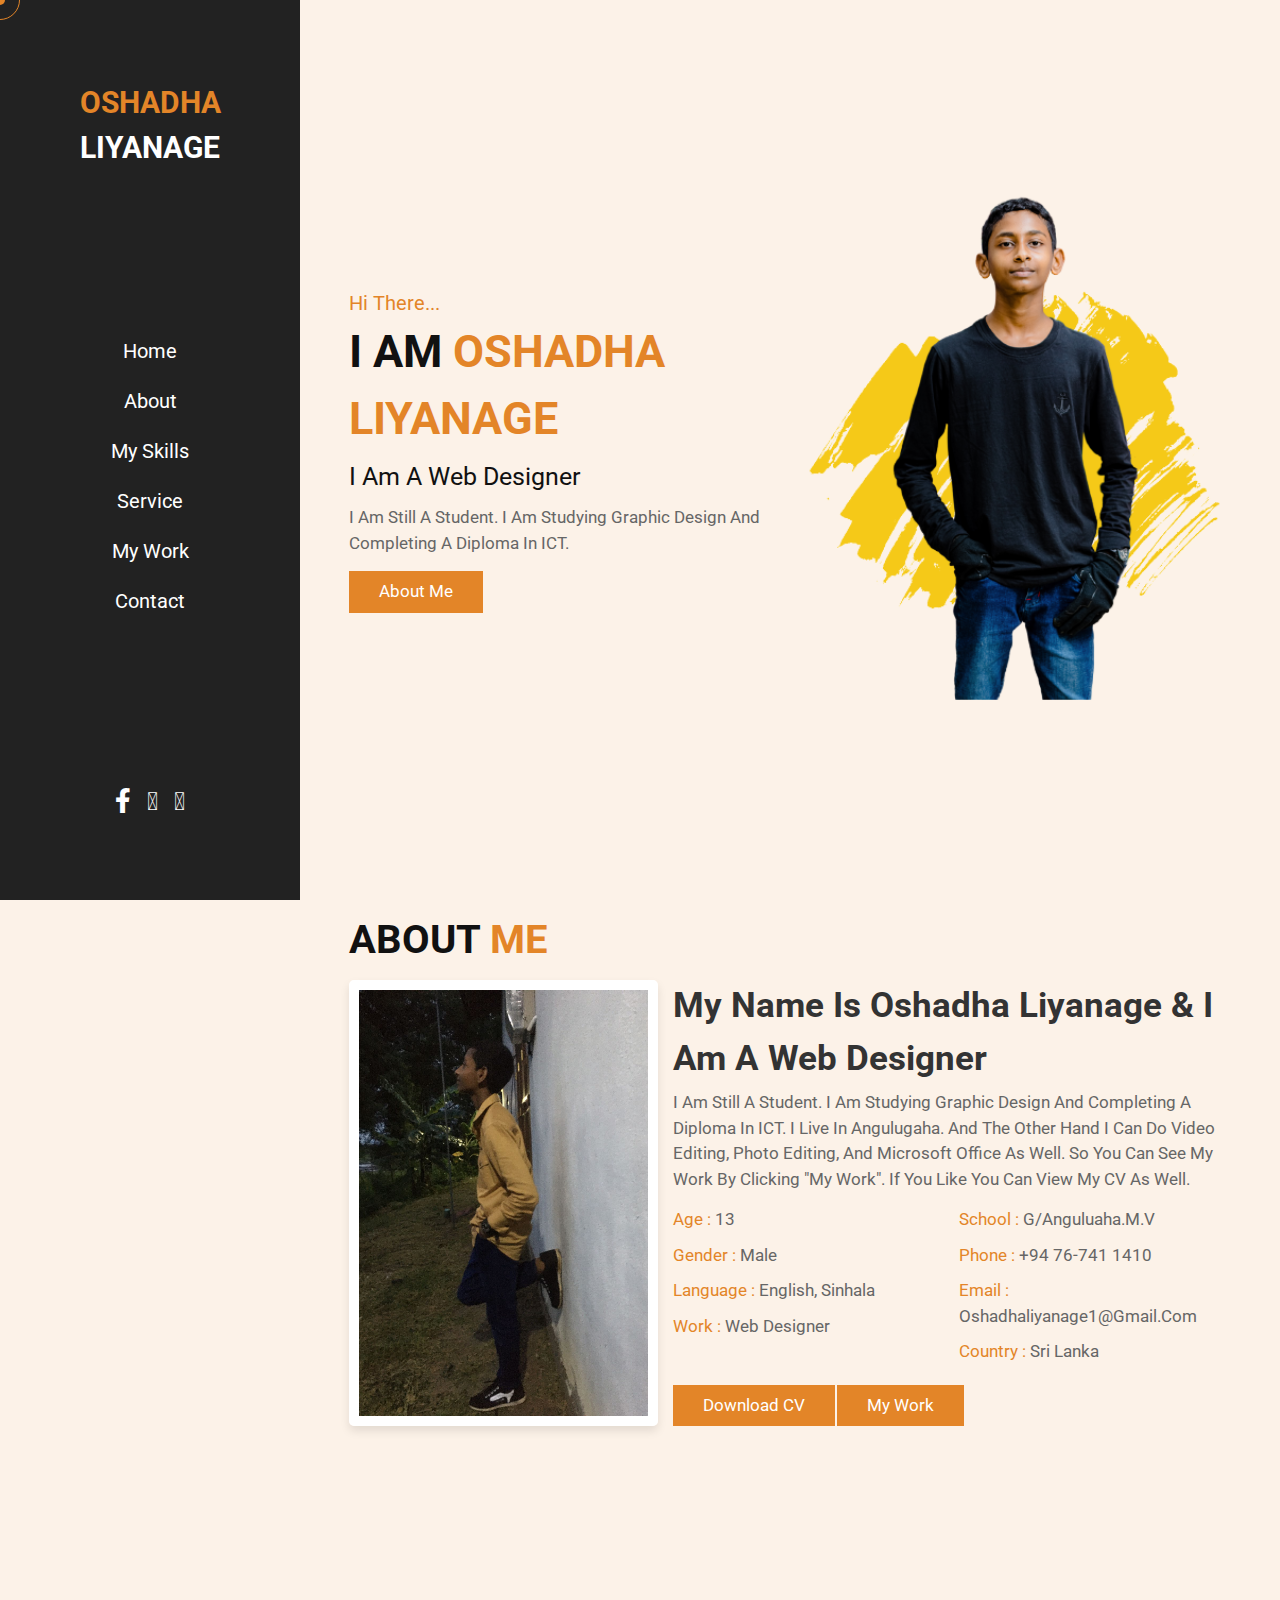
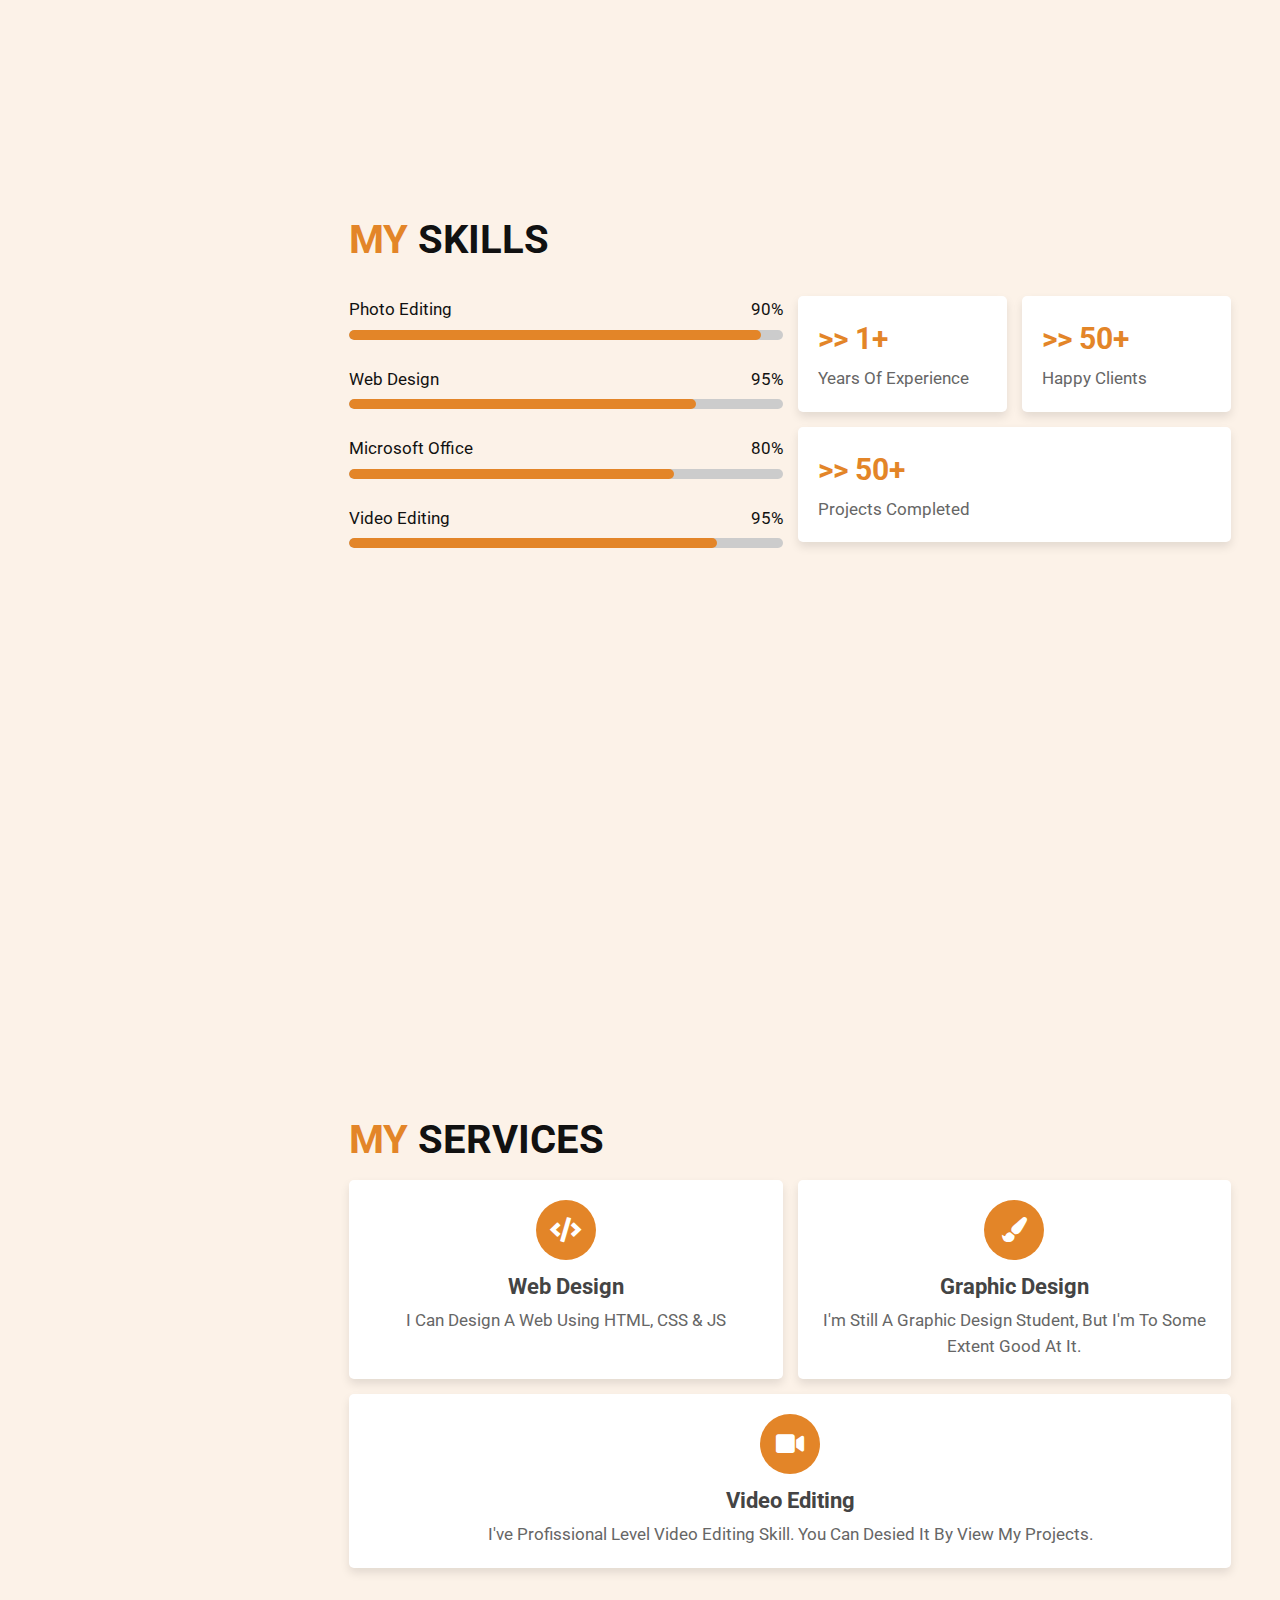
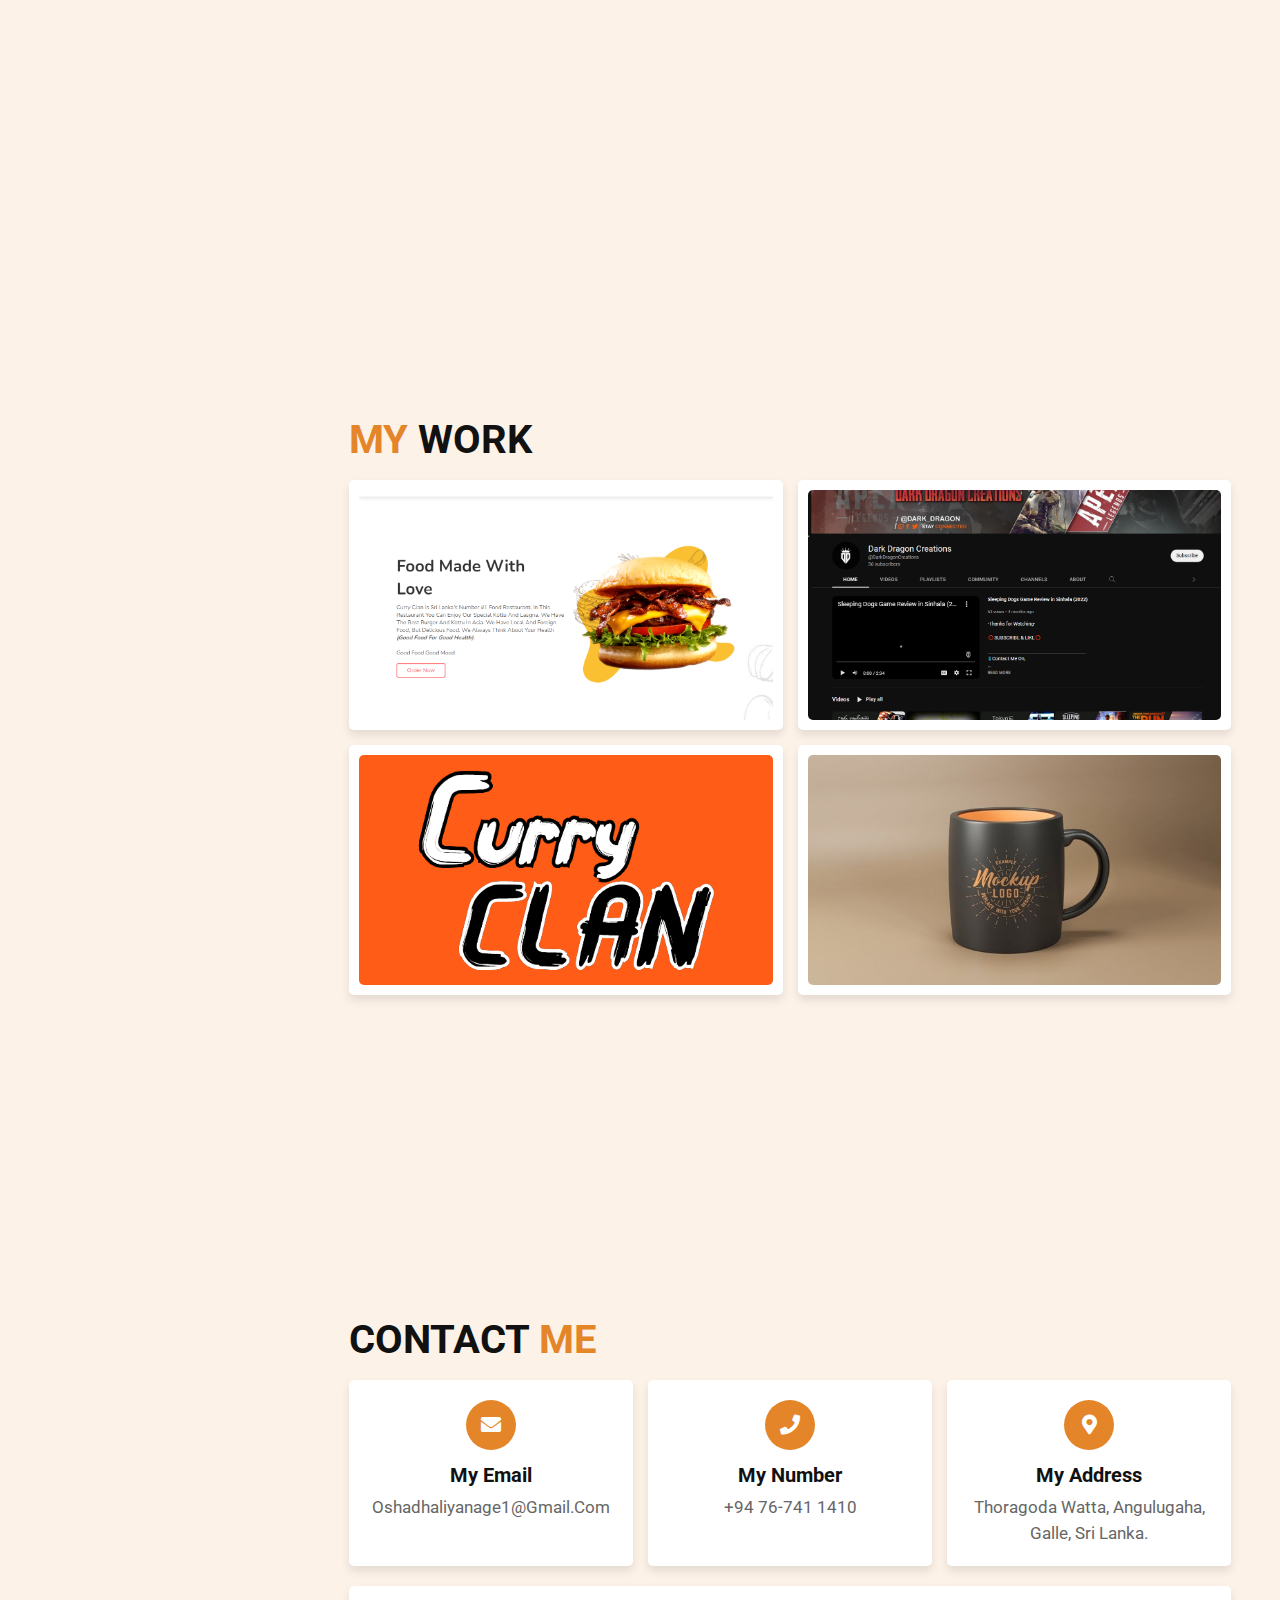
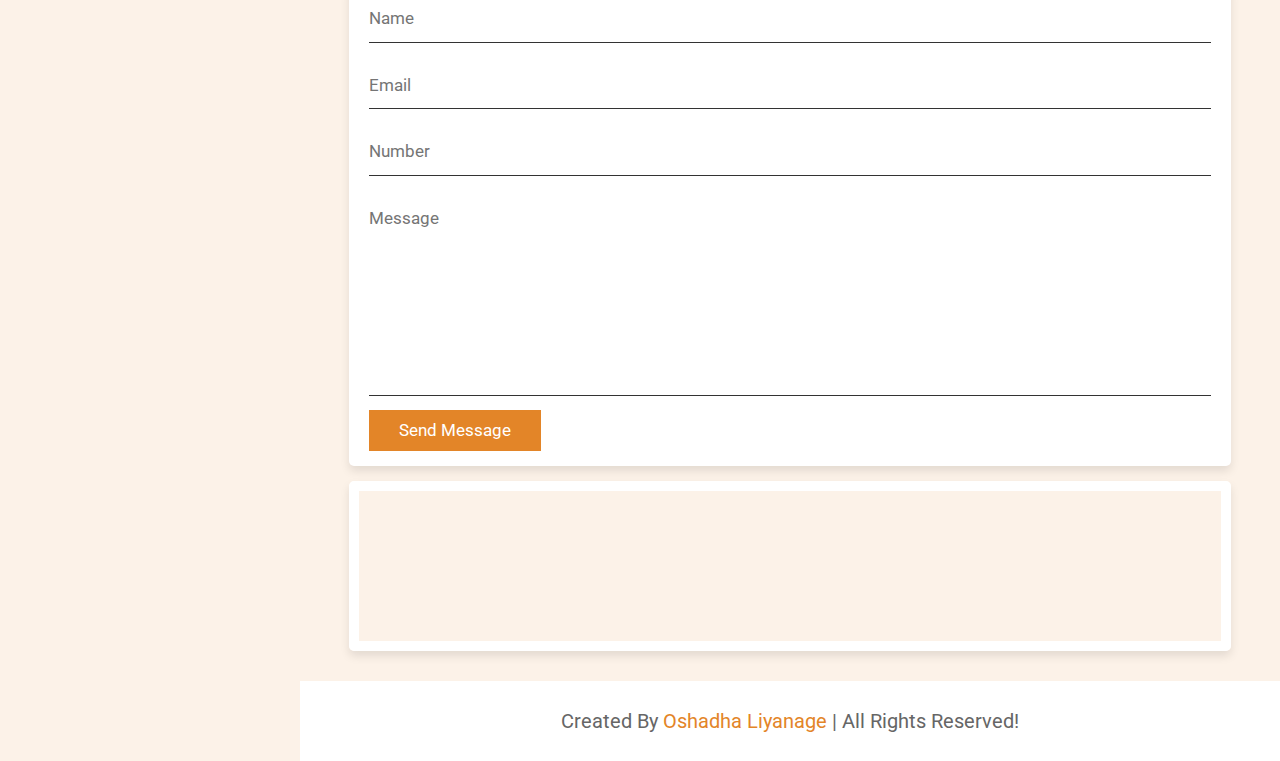
==== index.html @ 5480d08e "Update index.html" ====
<!DOCTYPE html>
<html lang="en">
<head>
    <meta charset="UTF-8">
    <meta http-equiv="X-UA-Compatible" content="IE=edge">
    <meta name="viewport" content="width=device-width, initial-scale=1.0">
    <title>Oshadha Liyanage</title>
    <link rel="icon" src="images/icon.png"

    <!-- font awesome cdn link  -->
    <link rel="stylesheet" href="https://cdnjs.cloudflare.com/ajax/libs/font-awesome/5.15.3/css/all.min.css">
    
    <link rel="stylesheet" href="https://cdnjs.cloudflare.com/ajax/libs/font-awesome/6.2.1/css/all.min.css" integrity="sha512-MV7K8+y+gLIBoVD59lQIYicR65iaqukzvf/nwasF0nqhPay5w/9lJmVM2hMDcnK1OnMGCdVK+iQrJ7lzPJQd1w==" crossorigin="anonymous" referrerpolicy="no-referrer" />

    <!-- custom css file link  -->
    <link rel="stylesheet" href="css/style.css">

</head>
<body>

<!-- custom cursors  -->
<div class="cursor-1"></div>
<div class="cursor-2"></div>


<div id="menu-bars" class="fas fa-bars"></div>
    
<!-- header section starts  -->

<header>

    <a href="#" class="logo"> <span>Oshadha</span> liyanage </a>

    <nav class="navbar">
        <a href="#home">home</a>
        <a href="#about">about</a>
        <a href="#skills">my skills</a>
        <a href="#service">service</a>
        <a href="#work">my work</a>
        <a href="#contact">contact</a>
    </nav>

    <div class="follow">
        <a href="https://www.facebook.com/people/Oshadha-Liyanage/100087643562519/" class="fab fa-facebook-f"></a>
        <a href="mailto:oshadhaliyanage1@gmail.com" class="fa-soild fa-at"></a>
        <a href="https://www.t.me/dark_dragon" class="fa-brands fa-telegram"></a>
    </div>

</header>

<!-- header section ends -->

<!-- home section starts  -->

<section class="home" id="home">

    <div class="content">
        <span class="hi"> hi there... </span>
        <h3> i am <span> oshadha liyanage </span> </h3>
        <p class="info"> i am a web designer </p>
        <p class="text"> I am still a student. I am studying graphic design and completing a Diploma in ICT.</p>
        <a href="#about" class="btn">about me</a>
    </div>

    <div class="image">
        <img src="images/home-img.png" alt="">
    </div>

</section>

<!-- home section ends -->

<!-- about section starts  -->

<section class="about" id="about">

<h1 class="heading"> about <span> me </span> </h1>

<div class="row-1">

    <div class="image">
        <img src="images/about-img.jpg" alt="">
    </div>

    <div class="content">
        <h3> my name is oshadha liyanage & i am a web designer </h3>
        <p>I Am Still A Student. I Am Studying Graphic Design And Completing A Diploma In ICT. I live in Angulugaha. And the other hand I can do video editing, photo editing, and Microsoft office as well. So you can see my work by clicking "my work". If you like you can view my CV as well.</p>
        <div class="box-container">
            <div class="box">
                <p> <span> age : </span> 13 </p>
                <p> <span> gender : </span> male </p>
                <p> <span> language : </span> english, sinhala </p>
                <p> <span> work : </span> web designer </p>
            </div>
            <div class="box">
                <p> <span> school : </span> g/anguluaha.m.v </p>
                <p> <span> phone : </span> +94 76-741 1410 </p>
                <p> <span> email : </span> oshadhaliyanage1@gmail.com </p>
                <p> <span> country : </span> sri lanka </p>
            </div>
        </div>
        <a href="other/cv.docx" class="btn">download CV</a>
        <a href="#work" class="btn">my work</a>
    </div>

</div>
    
    </section>

<!-- about section ends -->
<!-- skills section starts -->
    <section class="about" id="skills" height="20%">

    
<h1 class="heading"> <span> my </span> skills </h1>

<div class="row-2">

    <div class="skills">
        <div class="progress">
            <h3> photo editing <span> 90% </span> </h3>
            <div class="bar"> <span></span> </div>
        </div>
        <div class="progress">
            <h3> web design <span> 95% </span> </h3>
            <div class="bar"> <span></span> </div>
        </div>
        <div class="progress">
            <h3> microsoft office <span> 80% </span> </h3>
            <div class="bar"> <span></span> </div>
        </div>
        <div class="progress">
            <h3> video editing <span> 95% </span> </h3>
            <div class="bar"> <span></span> </div>
        </div>
    </div>

    <div class="box-container">

        <div class="box">
            <h3> >> 1+ </h3>
            <p>years of experience</p>
        </div>
        <div class="box">
            <h3> >> 50+ </h3>
            <p>happy clients</p>
        </div>
        <div class="box">
            <h3> >> 50+ </h3>
            <p>projects completed</p>
        </div>

    </div>

</div>

</section>

<!-- skills section ends -->

<!-- service section starts  -->

<section class="service" id="service">

<h1 class="heading"> <span> my </span> services </h1>

    <div class="box-container">

        <div class="box">
            <i class="fas fa-code"></i>
            <h3>web design</h3>
            <p>I can design a web using HTML, CSS & JS</p>
        </div>

        <div class="box">
            <i class="fas fa-paint-brush"></i>
            <h3>graphic design</h3>
            <p>I'm still a graphic design student, but I'm to some extent good at it.</p>
        </div>

        <div class="box">
            <i class="fas fa-video"></i>
            <h3>video editing</h3>
            <p>I've profissional level video editing skill. You can desied it by view my projects.</p>
        </div>

</section>

<!-- service section ends -->



<!-- portfolio section starts  -->

<section class="portfolio" id="work">

    <h1 class="heading"> <span> my </span> work </h1>

    <div class="box-container">

        <div class="box">
            <img src="images/img-1.jpg" alt="">
            <h3> Curry Clan Web Design </h3>
            <div class="icons">
                <a href="../index.html" class="fas fa-share"></a>
            </div>
        </div>

        <div class="box">
            <img src="images/img-2.jpg" alt="">
            <h3> DDC Video Editing </h3>
            <div class="icons">
                <a href="https://www.youtube.com/@DarkDragonCreations" class="fas fa-share"></a>
            </div>
        </div>

        <div class="box">
            <img src="images/logo.png" alt="">
            <h3> Logo Designing </h3>
            <div class="icons">
                <a href="#" class="fas fa-share"></a>
            </div>
        </div>

        <div class="box">
            <img src="images/img-5.jpg" alt="">
            <h3> Mokeup Designing </h3>
            <div class="icons">
                <a href="#" class="fas fa-share"></a>
            </div>
        </div>

</section>

<!-- portfolio section ends -->

<!-- contact section starts  -->

<section class="contact" id="contact">

    <h1 class="heading"> contact <span> me </span> </h1>

    <div class="icons-container">

        <div class="icons">
            <i class="fas fa-envelope"></i>
            <h3>my email</h3>
            <p>oshadhaliyanage1@gmail.com</p>
        </div>

        <div class="icons">
            <i class="fas fa-phone"></i>
            <h3>my number</h3>
            <p>+94 76-741 1410</p>
        </div>

        <div class="icons">
            <i class="fas fa-map-marker-alt"></i>
            <h3>my address</h3>
            <p>Thoragoda watta, angulugaha, galle, sri lanka.</p>
        </div>

    </div>

    <div class="row">

        <form action="https://formcarry.com/s/VjAnED5_P" method="POST">

            <input type="text" placeholder="name" class="box">
            <input type="email" placeholder="email" class="box">
            <input type="number" placeholder="number" class="box">

            <textarea name="" placeholder="message" id="" cols="30" rows="10"></textarea>

            <a href="t.html" class="btn" type="submit">send message</a>

        </form>

        <iframe class="map" src="https://www.google.com/maps/embed?pb=!1m18!1m12!1m3!1d15870.832764376348!2d80.32227879999999!3d6.03472485!2m3!1f0!2f0!3f0!3m2!1i1024!2i768!4f13.1!3m3!1m2!1s0x3ae16dade933d795%3A0x1bc0bf8838be356a!2sAngulugaha!5e0!3m2!1sen!2slk!4v1670820458629!5m2!1sen!2slk" allowfullscreen="" loading="lazy"></iframe>
        
        
    </div>


</section>

<!-- contact section ends -->

<!-- footer section  -->
<footer class="footer"> created by <span> Oshadha Liyanage </span> | all rights reserved! </footer>






















<!-- custom js file link  -->
<script src="js/script.js"></script>

</body>
</html>
---- css/style.css ----
@import url('https://fonts.googleapis.com/css2?family=Roboto:wght@100;300;400;500;700&display=swap');

:root{
    --main-color:#e38528;
}

*{
    font-family: 'Roboto', sans-serif;
    margin:0; padding:0;
    box-sizing: border-box;
    outline: none; border:none;
    text-decoration: none;
    text-transform: capitalize;
    transition: all .2s linear;
    line-height: 1.5;
}

html{
    font-size: 62.5%;
    overflow-x: hidden;
    scroll-behavior: smooth;
}

body{
    background: #fcf2e8;
    padding-left: 30rem;
}

section{
    padding:1rem 5%;
    min-height: 100vh;
}

.heading{
    font-size: 4rem;
    padding-bottom: 1rem;
    color:#111;
    text-transform: uppercase;
}

.heading span{
    color:var(--main-color);
    text-transform: uppercase;
}

.btn{
    display: inline-block;
    margin-top: 1rem;
    padding:.8rem 3rem;
    background:var(--main-color);
    color:#fff;
    cursor: pointer;
    font-size: 1.7rem;
}

.btn:hover{
    background:#111;
    letter-spacing: .2rem;
}

header{
    position: fixed;
    top:0; left:0; bottom:0;
    background:#222;
    display: flex;
    align-items: center;
    justify-content: space-between;
    z-index: 1000;
    flex-flow: column;
    padding:8rem 2rem;
    width:30rem;
    text-align: center;
}

header .logo{
    text-transform: uppercase;
    color:#fff;
    font-size: 3rem;
    font-weight: bolder;
}

header .logo span{
    text-transform: uppercase;
    color:var(--main-color);
}

header .navbar a{
    display: block;
    font-size: 2rem;
    color:#fff;
    margin:2rem 0;
}

header .navbar a:hover{
    letter-spacing: .2rem;
    color:var(--main-color);
}

header .follow a{
    font-size: 2.5rem;
    color:#fff;
    margin:0 .7rem;
}

header .follow a:hover{
    color:var(--main-color);
}

#menu-bars{
    position: fixed;
    top:1rem; right: 1rem;
    z-index: 10000;
    background:var(--main-color);
    color:#fff;
    border-radius: .5rem;
    padding:1rem 1.5rem;
    font-size: 3rem;
    cursor:pointer;
    display: none;
}

.cursor-1{
    position: absolute;
    top:0; left:0;
    height:1rem; width:1rem;
    background: var(--main-color);
    pointer-events: none;
    transform: translate(-50%, -50%);
    border-radius: 50%;
    z-index: 10000;
}

.cursor-1.active{
    height:7rem;
    width:7rem;
    opacity: .3;
}

.cursor-2{
    position: absolute;
    top:0; left:0;
    height:4rem; width:4rem;
    border:.1rem solid var(--main-color);
    pointer-events: none;
    transform: translate(-50%, -50%);
    border-radius: 50%;
    z-index: 10000;
    transition: .3s linear;
}

.cursor-2.active{
    display: none;
}

.home{
    display: flex;
    align-items: center;
    flex-wrap: wrap;
    gap:1.5rem;
}

.home .image{
    flex:1 1 40rem;
}

.home .image img{
    width:100%;
}

.home .content{
    flex:1 1 40rem;
}

.home .content .hi{
    font-size: 2rem;
    color:var(--main-color);
}

.home .content h3{
    font-size: 4.5rem;
    color:#111;
    text-transform: uppercase;
}

.home .content h3 span{
    color:var(--main-color);
    text-transform: uppercase;
}

.home .content .info{
    font-size: 2.5rem;
    color:#111;
    padding:.5rem 0;
}

.home .content .text{
    font-size: 1.7rem;
    color:#666;
    padding:.5rem 0;
}

.about .row-1{
    display: flex;
    flex-wrap: wrap;
    gap:1.5rem;
    padding-bottom: 2rem;
}

.about .row-1 .image{
    flex:1 1 25rem;
}

.about .row-1 .image img{
    height: 100%;
    width:100%;
    object-fit: cover;
    border:1rem solid #fff;
    border-radius: .5rem;
    box-shadow: 0 .5rem 1rem rgba(0,0,0,.1);
}

.about .row-1 .content{
    flex:1 1 50rem;
}

.about .row-1 .content h3{
    color:#333;
    font-size: 3.5rem;
}

.about .row-1 .content p{
    color:#666;
    font-size: 1.7rem;
    padding:.5rem 0;
}

.about .row-1 .content .box-container{
    display: flex;
    flex-wrap: wrap;
    gap:1.5rem;
    padding: 0.5rem 0;
}

.about .row-1 .content .box-container .box{
    flex:1 1 20rem;
}

.about .row-1 .content .box-container .box span{
    color:var(--main-color);
}

.about .row-2{
    display: flex;
    flex-wrap: wrap;
    gap:1.5rem;
    align-items: center;
}

.about .row-2 .skills{
    flex:1 1 40rem;
}

.about .row-2 .skills .progress{
    padding:1rem 0;
}

.about .row-2 .skills .progress h3{
    display: flex;
    justify-content: space-between;
    padding:.7rem 0;
    font-size: 1.7rem;
    color:#111;
    font-weight: 400;
}

.about .row-2 .skills .progress .bar{
    width:100%;
    background:#ccc;
    overflow:hidden;
    height:1rem;
    border-radius: 50rem;
}

.about .row-2 .skills .progress .bar span{
    display:block;
    height:100%;
    background:var(--main-color);
    border-radius: 50rem;
}

.about .row-2 .skills .progress:nth-child(1) .bar span{
    width:95%;
}

.about .row-2 .skills .progress:nth-child(2) .bar span{
    width:80%;
}

.about .row-2 .skills .progress:nth-child(3) .bar span{
    width:75%;
}

.about .row-2 .skills .progress:nth-child(4) .bar span{
    width:85%;
}

.about .row-2 .box-container{
    flex:1 1 40rem;
    display: flex;
    flex-wrap: wrap;
    gap:1.5rem;
}

.about .row-2 .box-container .box{
    flex:1 1 15rem;
    background:#fff;
    padding:2rem;
    border-radius: .5rem;
    box-shadow: 0 .5rem 1rem rgba(0,0,0,.1);
}

.about .row-2 .box-container .box h3{
    color:var(--main-color);
    font-size: 3rem;
}

.about .row-2 .box-container .box p{
    color:#666;
    font-size: 1.7rem;
    padding-top: .5rem;
}

.service .box-container{
    display: flex;
    flex-wrap: wrap;
    gap:1.5rem;
}

.service .box-container .box{
    flex:1 1 30rem;
    text-align: center;
    padding:2rem;
    background:#fff;
    border-radius: .5rem;
    box-shadow:0 .5rem 1rem rgba(0,0,0,.1);
}

.service .box-container .box i{
    height:6rem;
    width:6rem;
    line-height: 6rem;
    font-size: 2.5rem;
    color:#fff;
    background:var(--main-color);
    border-radius: 50%;
}

.service .box-container .box h3{
    color:#444;
    font-size: 2.2rem;
    padding-top: 1rem;
}

.service .box-container .box p{
    color:#666;
    font-size: 1.7rem;
    padding-top: .5rem;
}

.experience .box-container{
    display: flex;
    flex-wrap: wrap;
}

.experience .box-container .box{
    position: relative;
    flex:1 1 33rem;
    border-left: .2rem solid var(--main-color);
    padding-left: 2rem;
    padding-right: 2rem;
    padding-bottom: 2rem;    
}

.experience .box-container .box::before{
    content: '';
    position: absolute;
    top:0; left:-1rem;
    height:2rem;
    width:2rem;
    border-radius: 50%;
    background:var(--main-color);
}

.experience .box-container .box .content{
    background:#fff;
    padding:1.5rem;
    box-shadow: 0 .5rem 1rem rgba(0,0,0,.1);
    border-radius: .5rem;
}

.experience .box-container .box .content span{
    color:#fff;
    font-size: 1.7rem;
    background:var(--main-color);
    border-radius: 50rem;
    padding:.4rem 1rem;
}

.experience .box-container .box .content h3{
    font-size: 2.5rem;
    padding:.5rem 0;
    color:#111;
}

.experience .box-container .box .content p{
    font-size: 1.5rem;
    color:#666;
}

.portfolio .box-container{
    display: flex;
    flex-wrap: wrap;
    gap:1.5rem;
}

.portfolio .box-container .box{
    flex:1 1 30rem;
    height:25rem;
    position: relative;
    overflow:hidden;
    border:1rem solid #fff;
    box-shadow: 0 .5rem 1rem rgba(0,0,0,.1);
    background:#fff;
    border-radius: .5rem;
}

.portfolio .box-container .box img{
    height:100%;
    width:100%;
    object-fit: cover;
    border-radius: .5rem;
    position: relative;
    z-index: 1;
}

.portfolio .box-container .box:hover img{
    height:75%;
    width:75%;
}

.portfolio .box-container .box h3{
    position: absolute;
    bottom:.5rem; left:1rem;
    font-size: 2.5rem;
    color:#333;
    text-transform: uppercase;
}

.portfolio .box-container .box .icons{
    position: absolute;
    top:1rem; right:1rem;
}

.portfolio .box-container .box .icons a{
    display: block;
    height:4rem;
    width:4rem;
    border-radius: .5rem;
    background: #eee;
    color:#333;
    font-size: 1.7rem;
    line-height: 4rem;
    text-align: center;
    margin-bottom: 1rem;
}

.portfolio .box-container .box .icons a:hover{
    background:var(--main-color);
    color:#fff;
}

.contact .icons-container{
    display: flex;
    gap:1.5rem;
    flex-wrap: wrap;
    padding-bottom: 2rem;
}

.contact .icons-container .icons{
    flex:1 1 25rem;
    text-align: center;
    padding:2rem;
    background:#fff;
    box-shadow: 0 .5rem 1rem rgba(0,0,0,.1);
    border-radius: .5rem;
}

.contact .icons-container .icons i{
    height:5rem;
    width:5rem;
    line-height: 5rem;
    font-size: 2rem;
    background: var(--main-color);
    color:#fff;
    border-radius: 50%;
}

.contact .icons-container .icons h3{
    color:#111;
    font-size: 2rem;
    padding:.5rem 0;
    padding-top: 1rem;
}

.contact .icons-container .icons p{
    color:#666;
    font-size: 1.7rem;
}

.contact .row{
    display: flex;
    flex-wrap: wrap;
    gap:1.5rem;
}

.contact .row form{
    flex:1 1 55rem;
    background:#fff;
    padding:0 2rem;
    box-shadow: 0 .5rem 1rem rgba(0,0,0,.1);
    border-radius: .5rem;
}

.contact .row .map{
    flex:1 1 25rem;
    border:1rem solid #fff;
    box-shadow: 0 .5rem 1rem rgba(0,0,0,.1);
    border-radius: .5rem;
    width: 100%;
}

.contact .row form .box,
.contact .row form textarea{
    width: 100%;
    border-bottom: .1rem solid #333;
    color:#333;
    text-transform: none;
    font-size: 1.7rem;
    padding:1rem 0;
    margin:1rem 0;
}

.contact .row form .box:focus,
.contact .row form textarea:focus{
    border-color: var(--main-color);
}

.contact .row form .box::placeholder,
.contact .row form textarea::placeholder{
    text-transform: capitalize;
}

.contact .row form textarea{
    height: 20rem;
    resize: none;
}

.contact .row form .btn{
    margin-top: 0;
    margin-bottom: 1.5rem;
}

.footer{
    margin-top: 2rem;
    font-size: 2rem;
    padding:2.5rem;
    text-align: center;
    color:#666;
    background: #fff;
}

.footer span{
    color:var(--main-color);
}


















/* media queries  */
@media (max-width:991px){

    html{
        font-size: 55%;
    }
    
    body{
        padding: 0;
    }

    #menu-bars{
        display: initial;
    }

    header{
        left:-120%;
    }

    header.active{
        left:0%;
    }

    .cursor-1,
    .cursor-2{
        display: none;
    }

}

@media (max-width:450px){

    html{
        font-size: 50%;
    }

    header{
        width:100%;
    }

    .experience .box-container .box{
        padding-right: 0;
    }

}
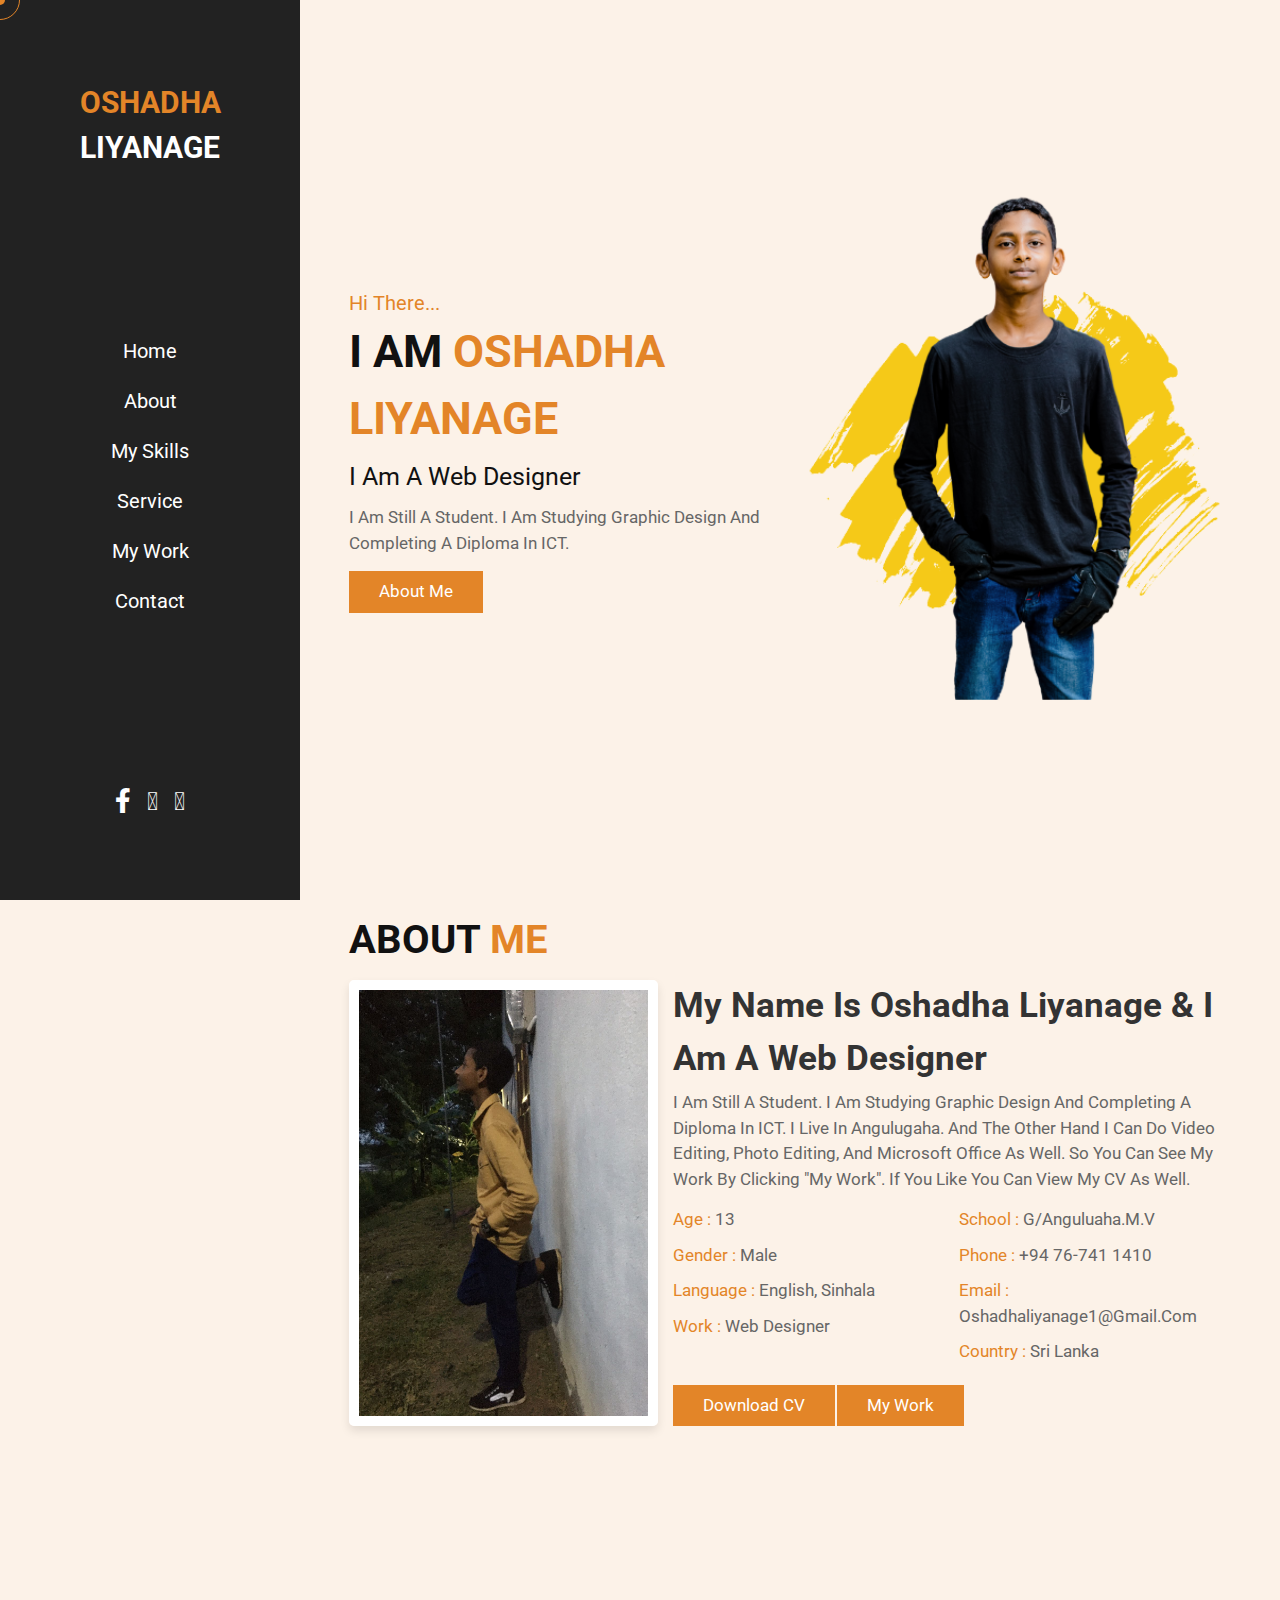
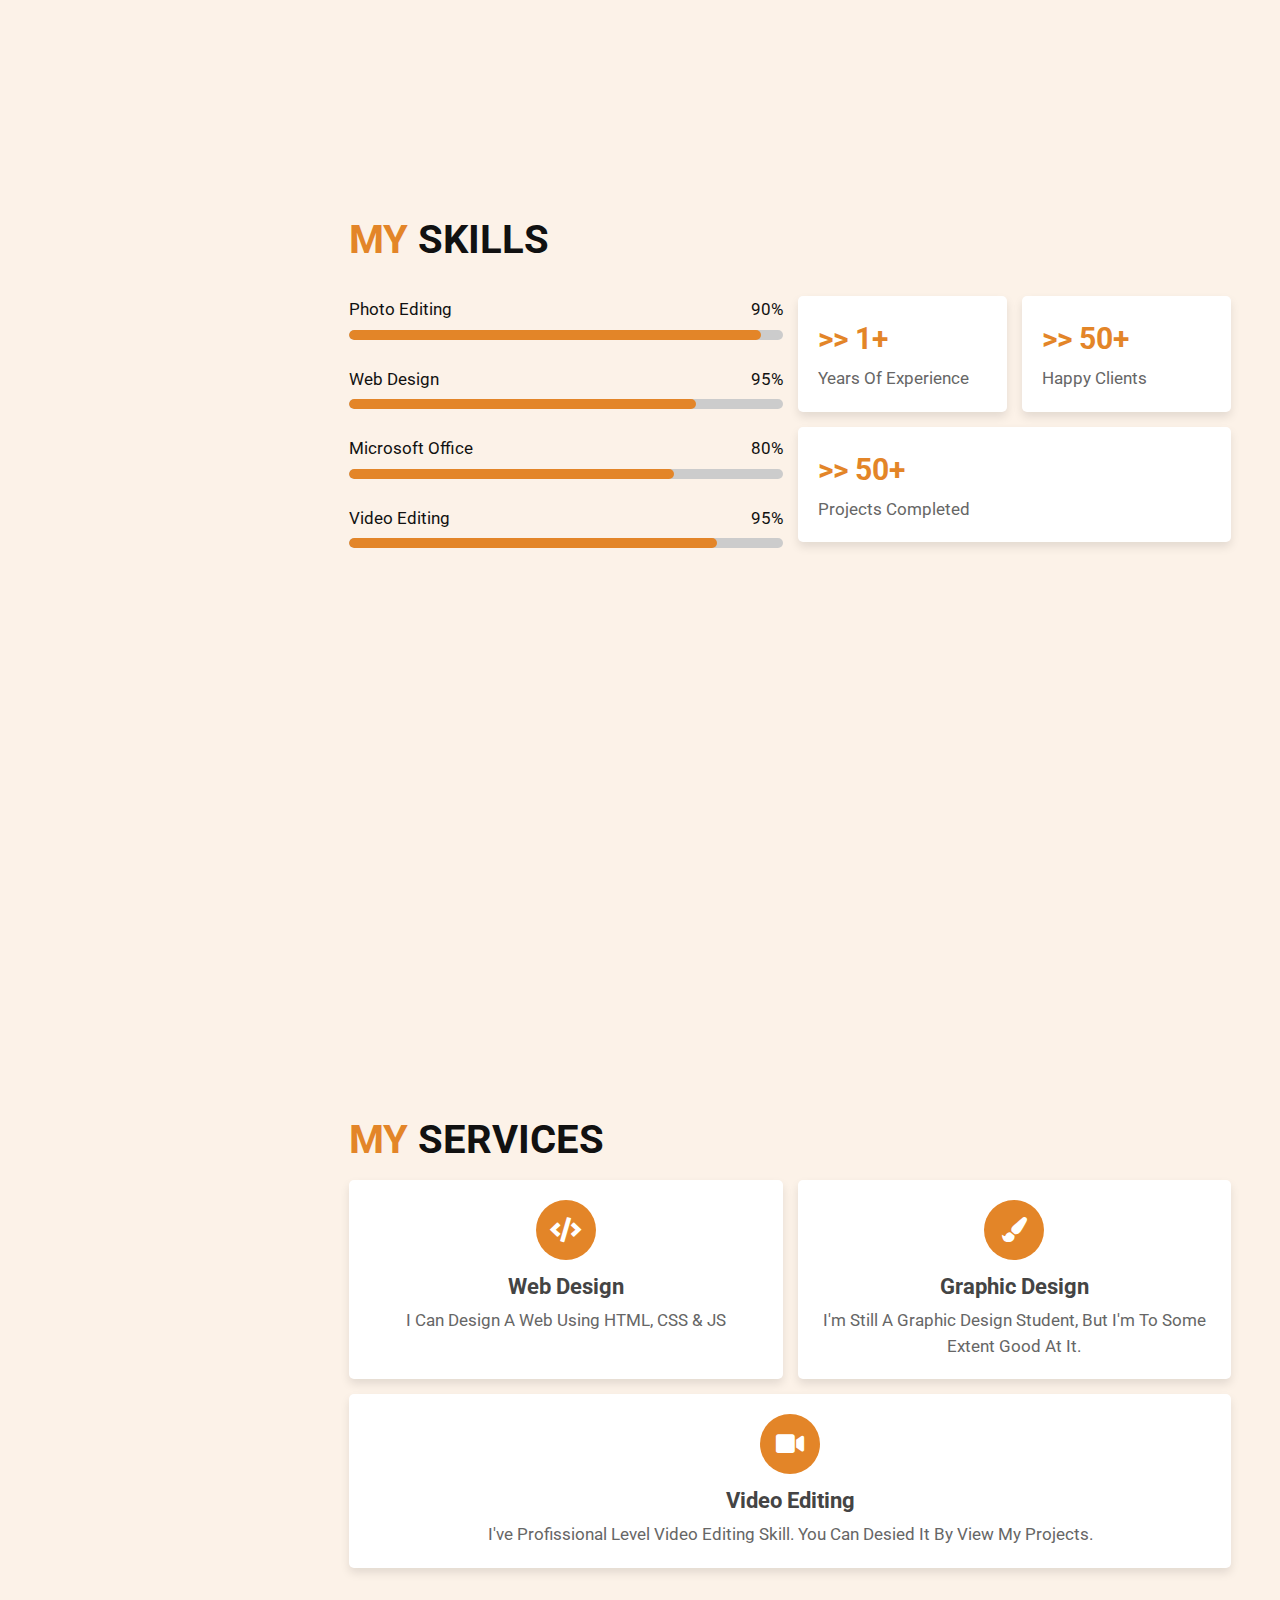
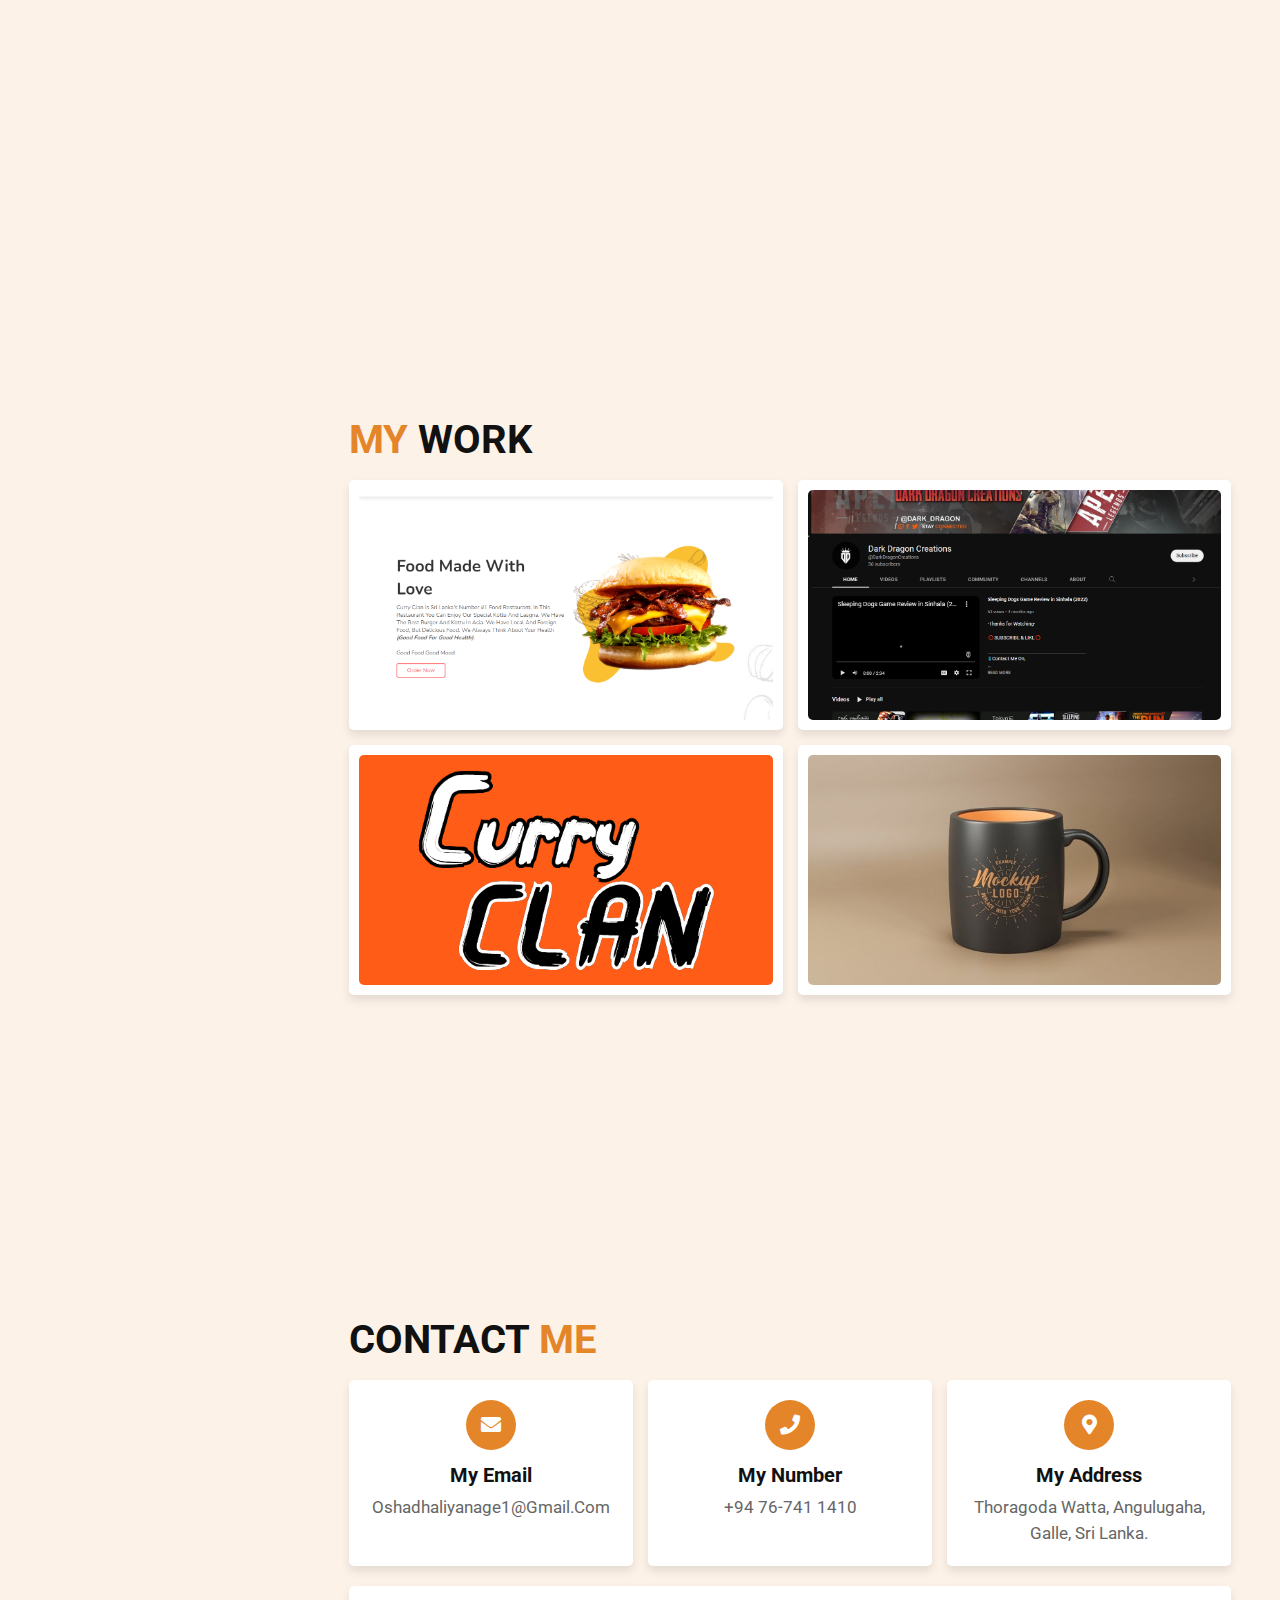
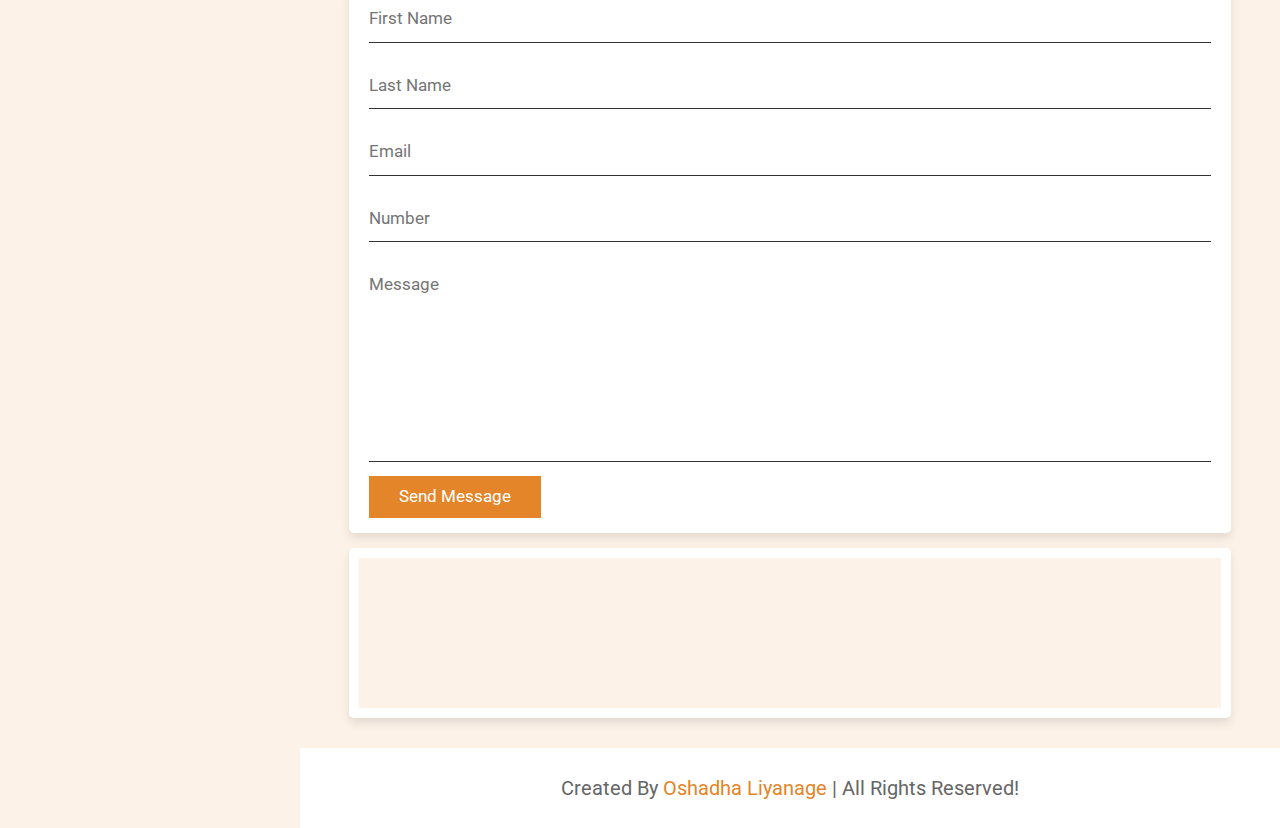
==== commit 0b47da1c: "Update index.html" ====
--- a/index.html
+++ b/index.html
@@ -266,7 +266,8 @@
 
         <form action="https://formcarry.com/s/VjAnED5_P" method="POST">
 
-            <input type="text" placeholder="name" class="box">
+            <input type="text" placeholder="first name" class="box">
+            <input type="text" placeholder="last name" class="box">
             <input type="email" placeholder="email" class="box">
             <input type="number" placeholder="number" class="box">
 
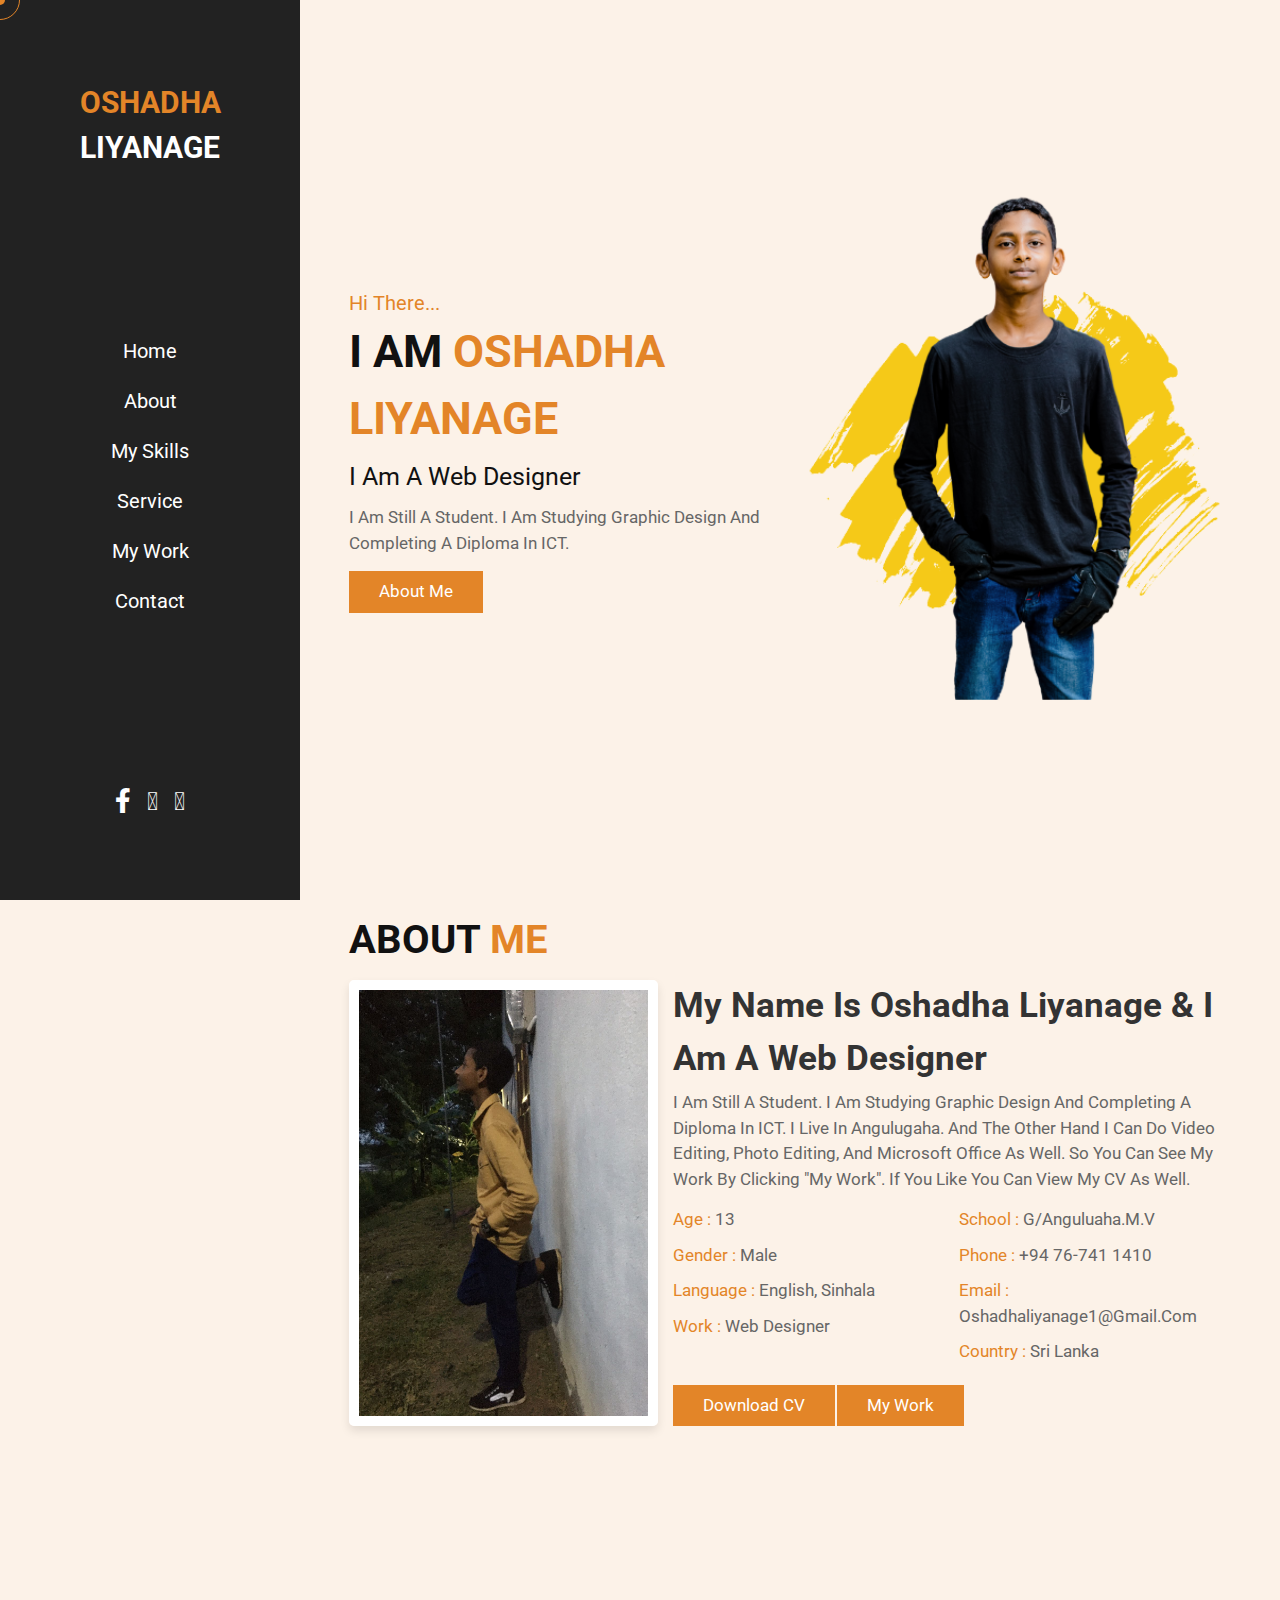
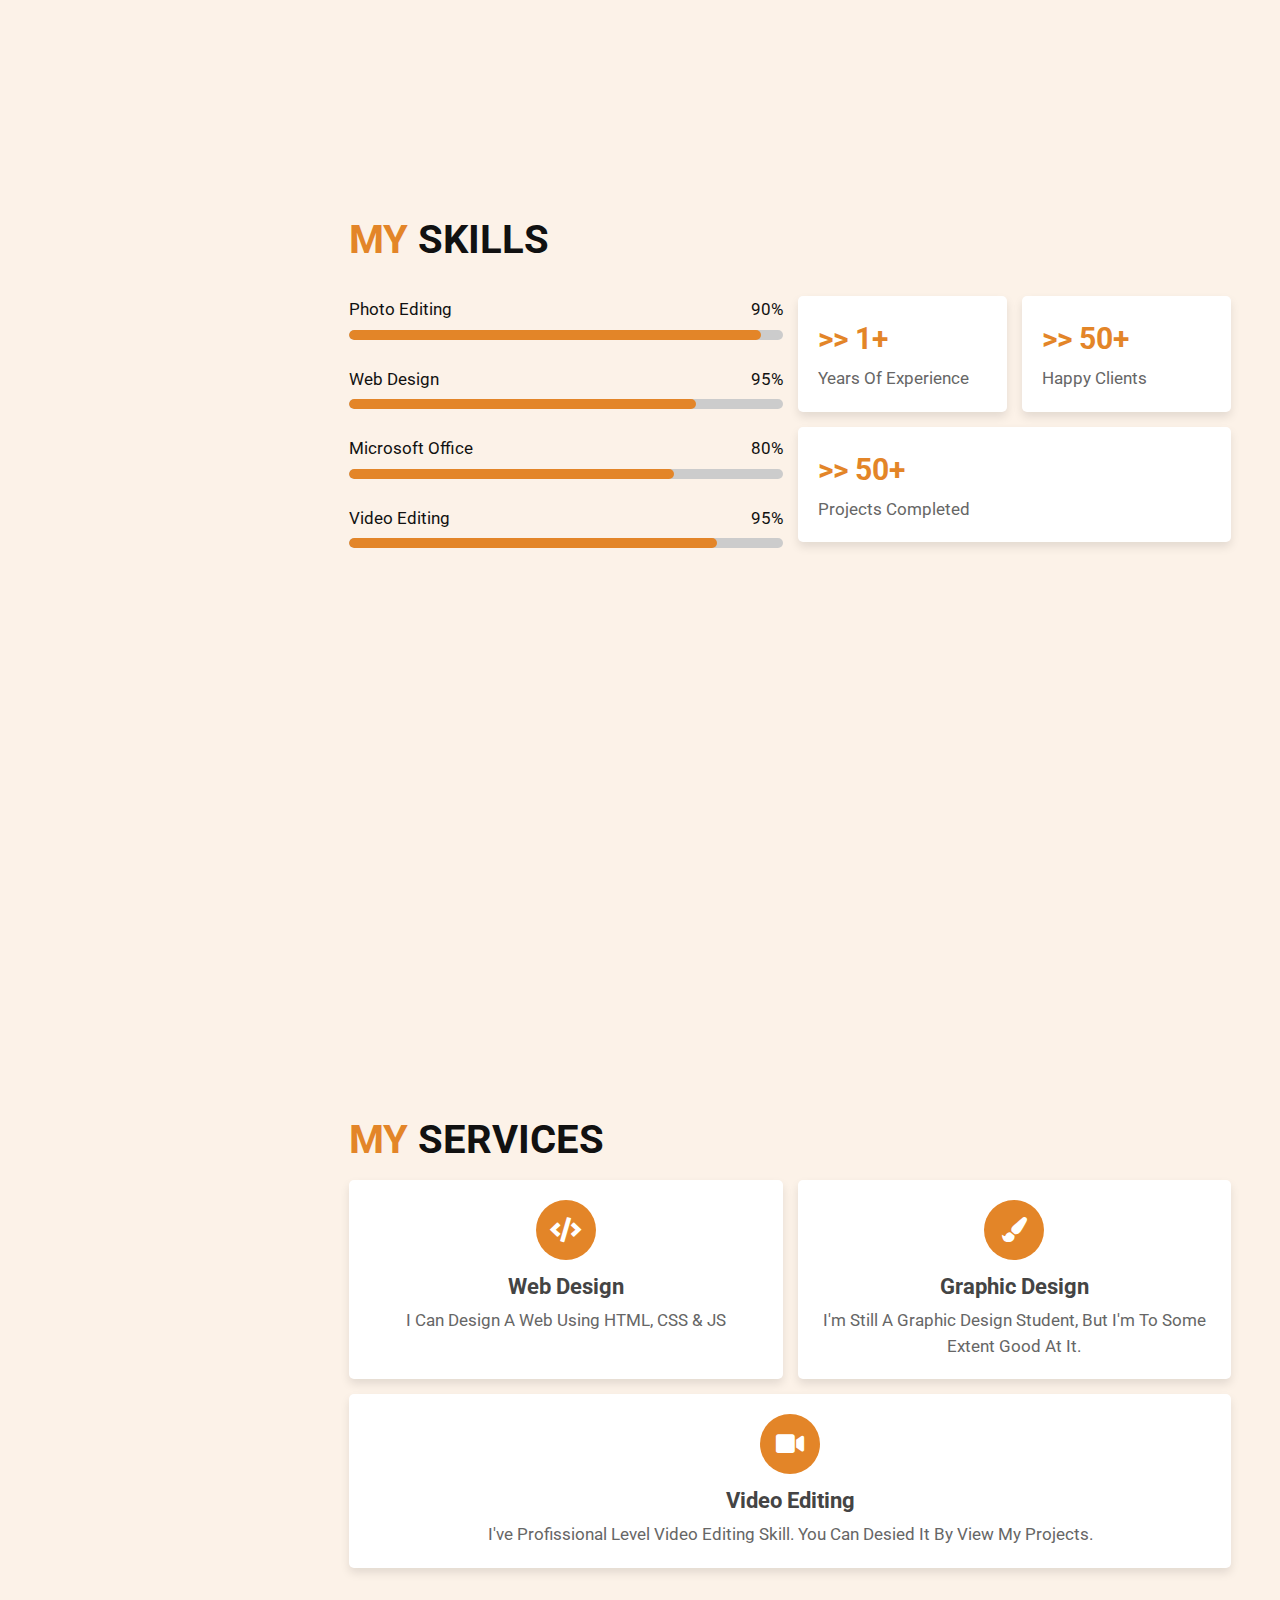
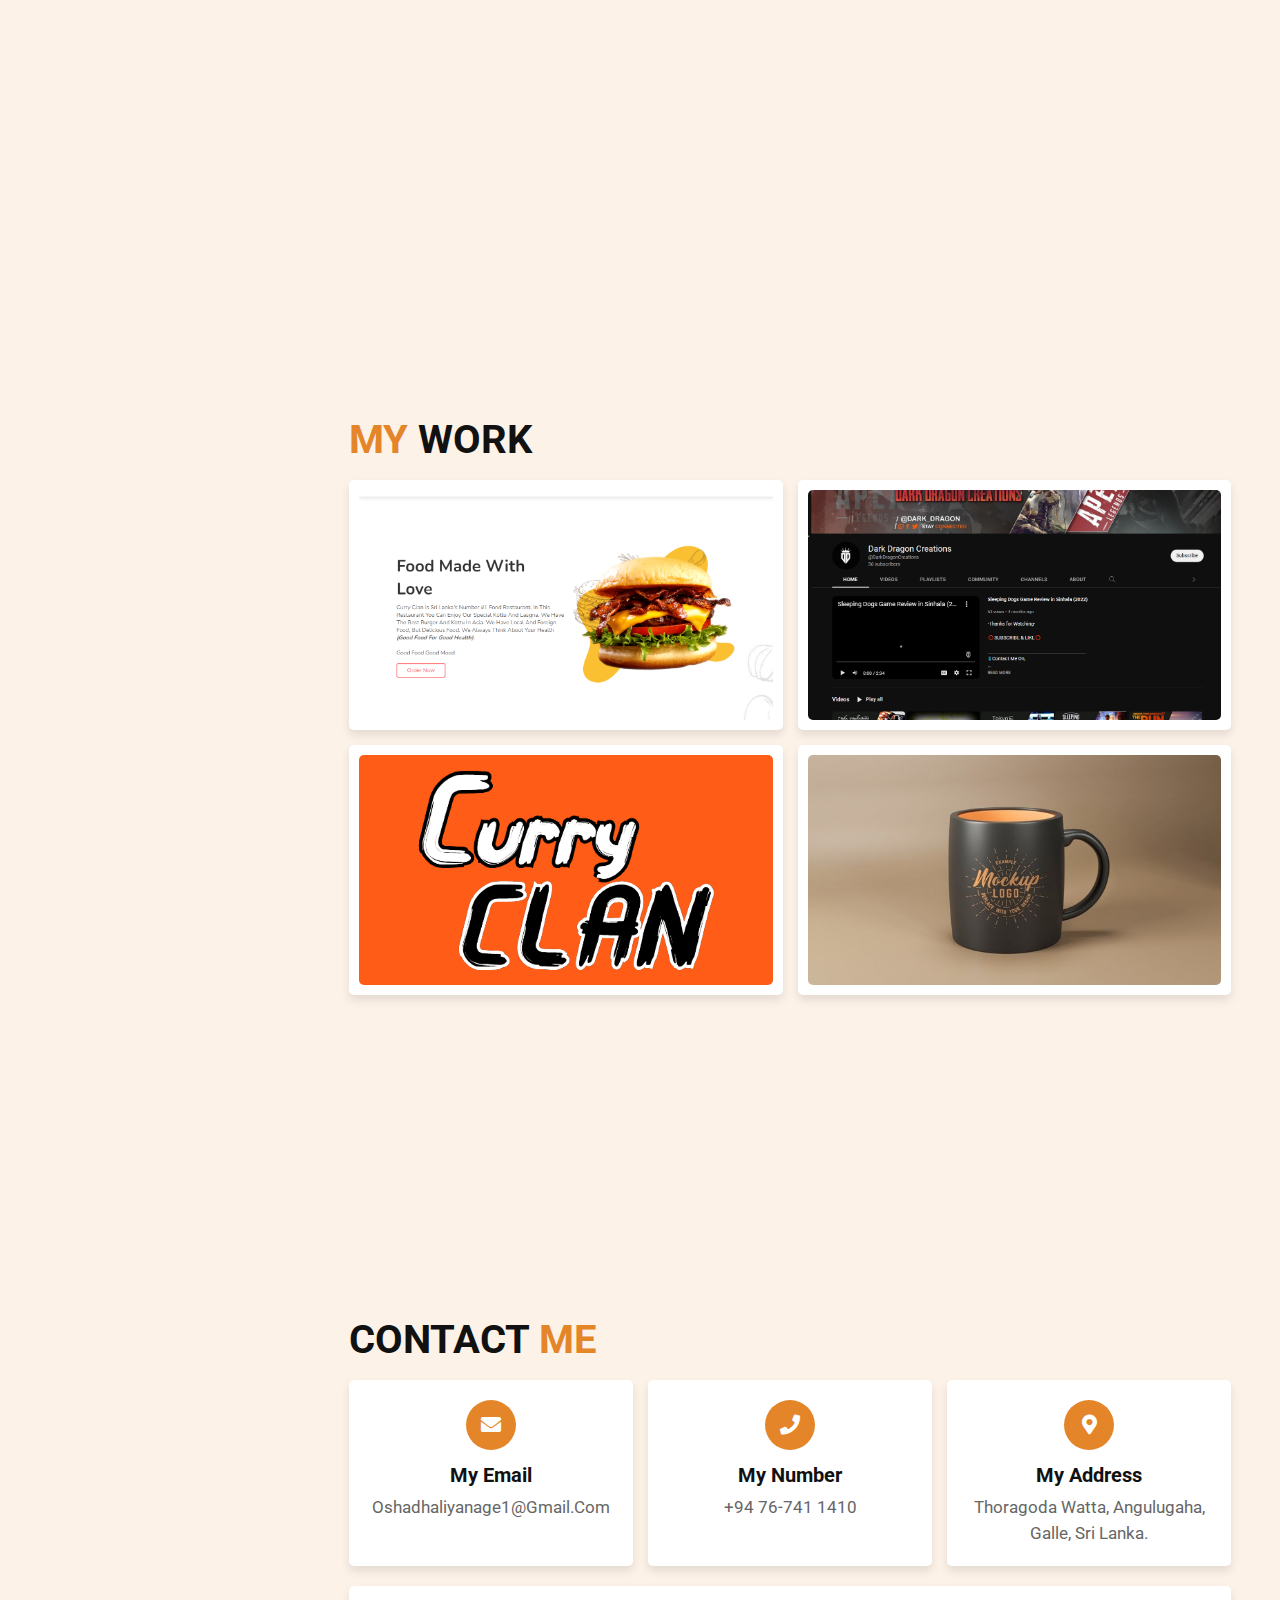
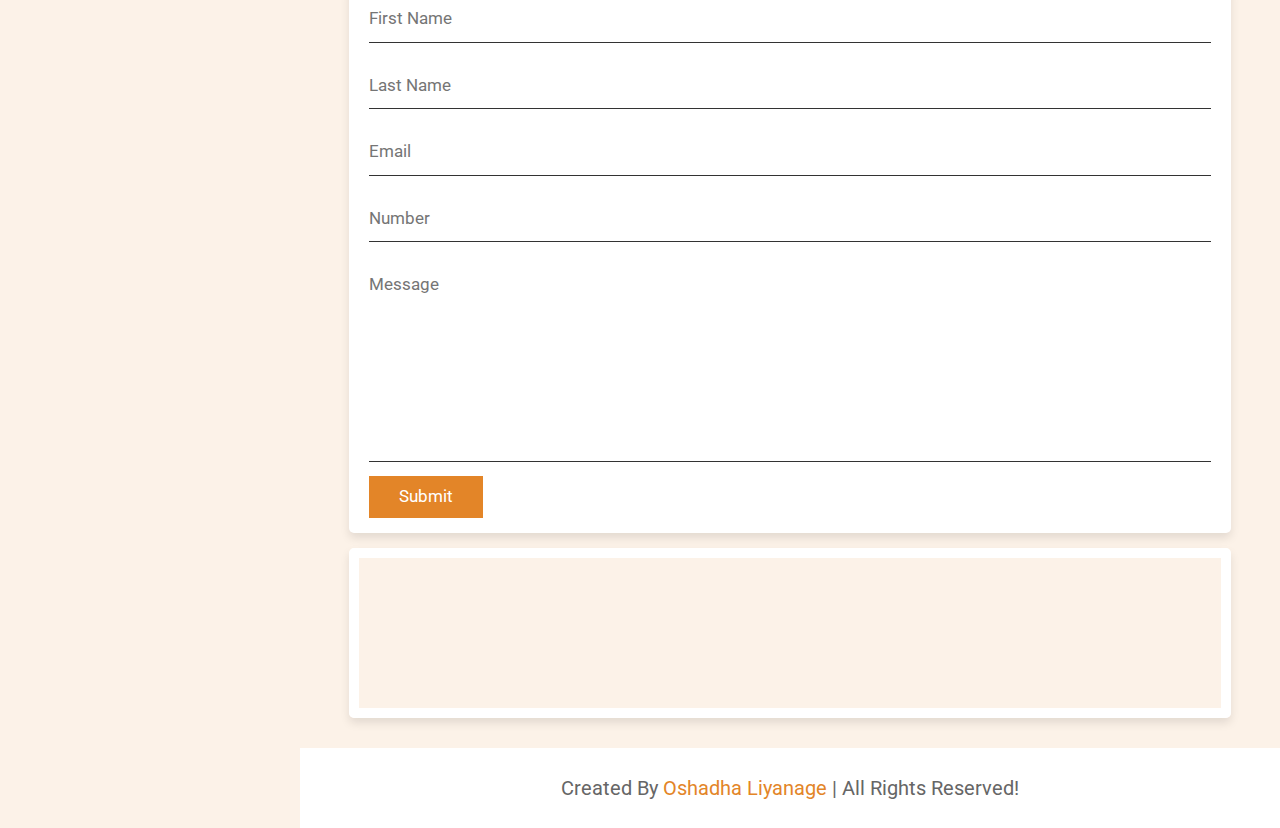
==== commit ace3d003: "Update index.html" ====
--- a/index.html
+++ b/index.html
@@ -264,16 +264,17 @@
 
     <div class="row">
 
-        <form action="https://formcarry.com/s/VjAnED5_P" method="POST">
-
-            <input type="text" placeholder="first name" class="box">
-            <input type="text" placeholder="last name" class="box">
-            <input type="email" placeholder="email" class="box">
-            <input type="number" placeholder="number" class="box">
-
-            <textarea name="" placeholder="message" id="" cols="30" rows="10"></textarea>
-
-            <a href="t.html" class="btn" type="submit">send message</a>
+        <form action="https://formspree.io/f/mrgvzqpk"
+  method="POST">
+
+            <input type="text" name="First Name" placeholder="first name" class="box">
+            <input type="text" name="Last Name" placeholder="last name" class="box">
+            <input type="email" name="E-mail" placeholder="email" class="box">
+            <input type="number" name="Phone Number" placeholder="number" class="box">
+
+            <textarea name="Message" placeholder="message" id="" cols="30" rows="10"></textarea>
+
+            <input type="submit" class="btn" placeholder="send message">
 
         </form>
 
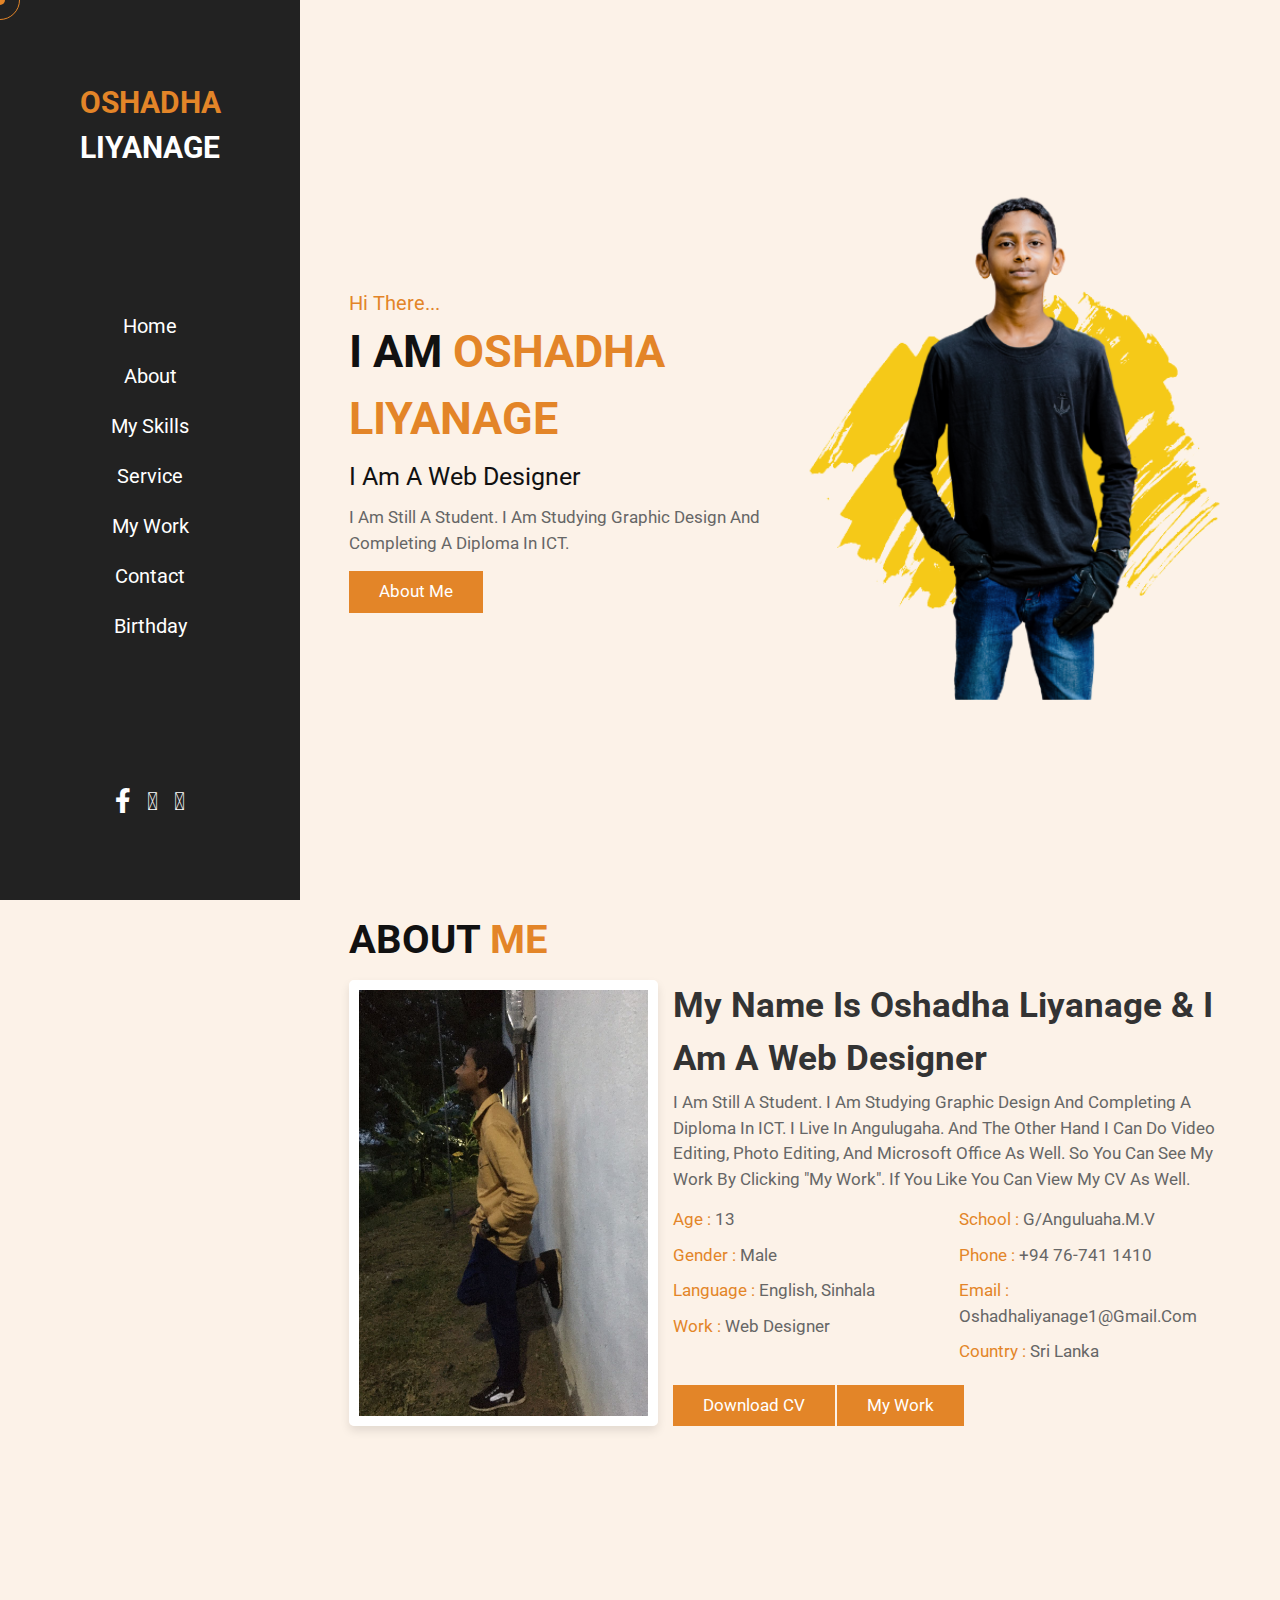
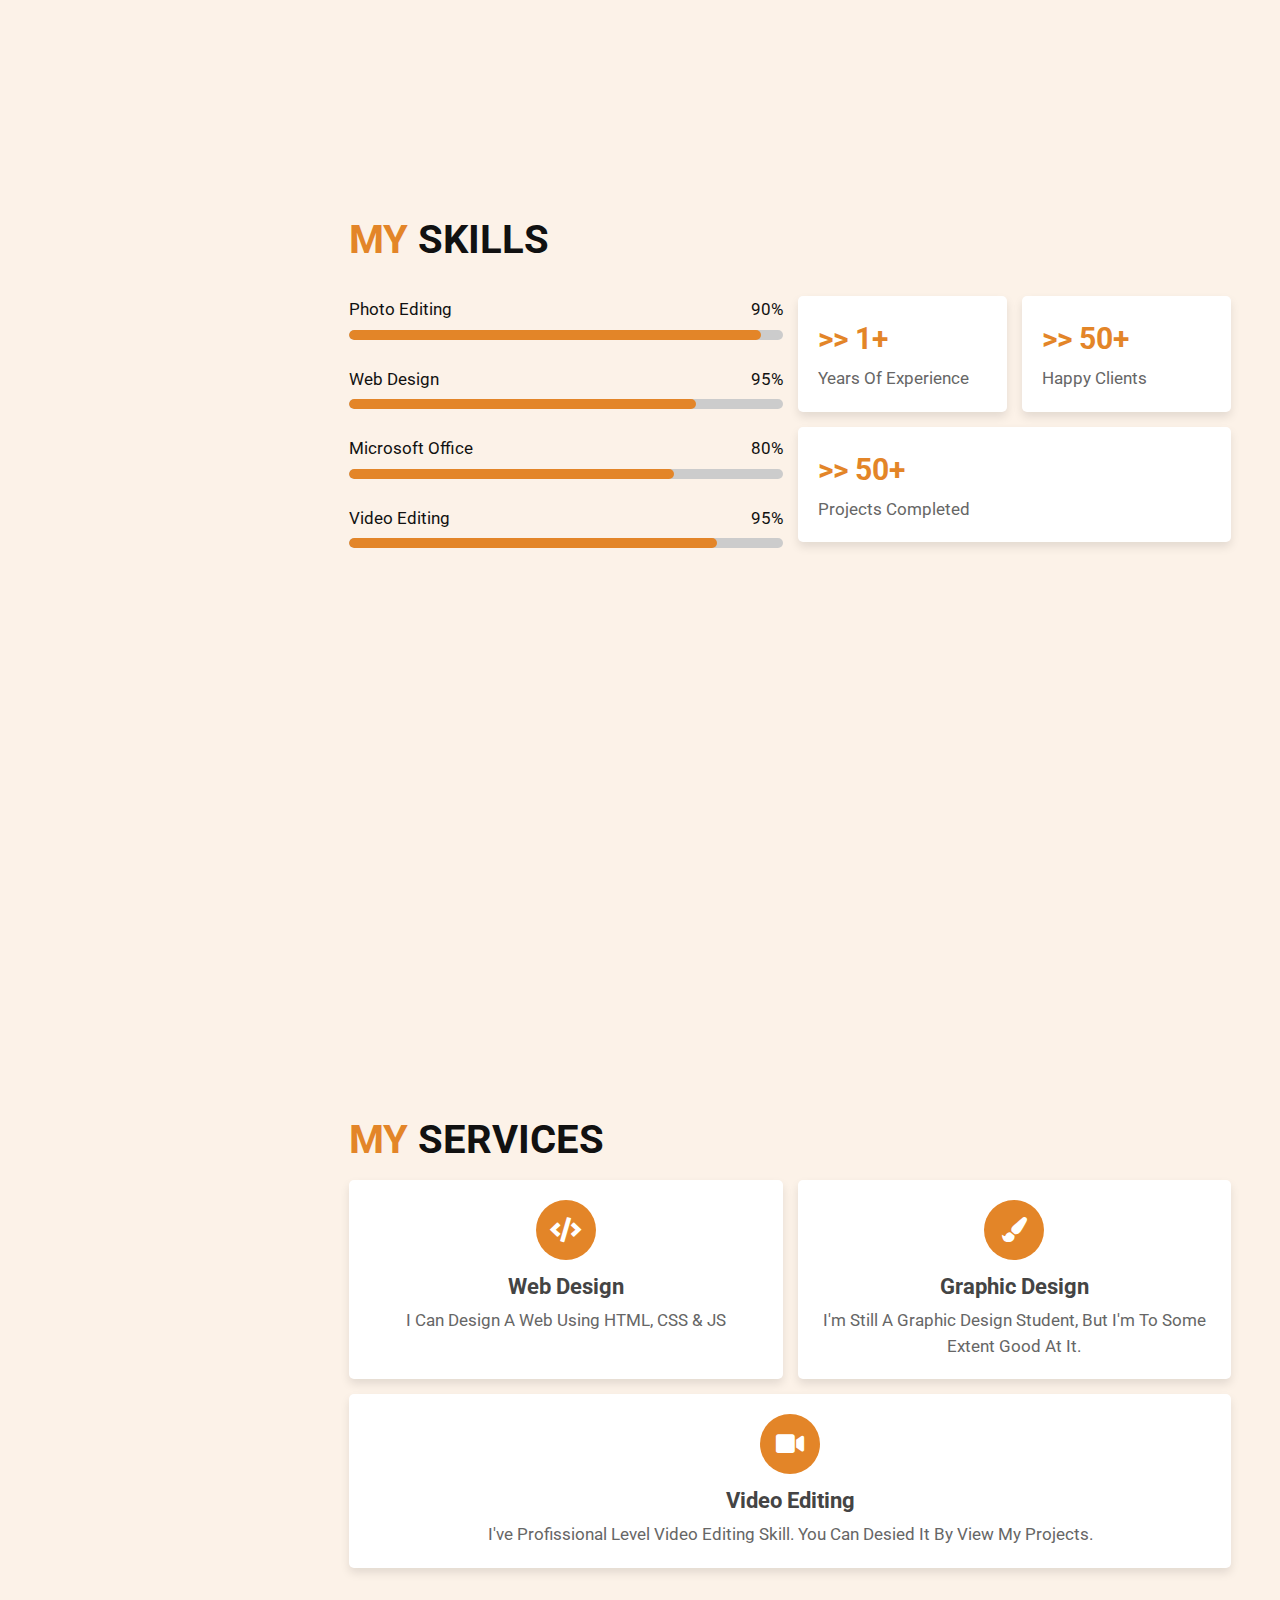
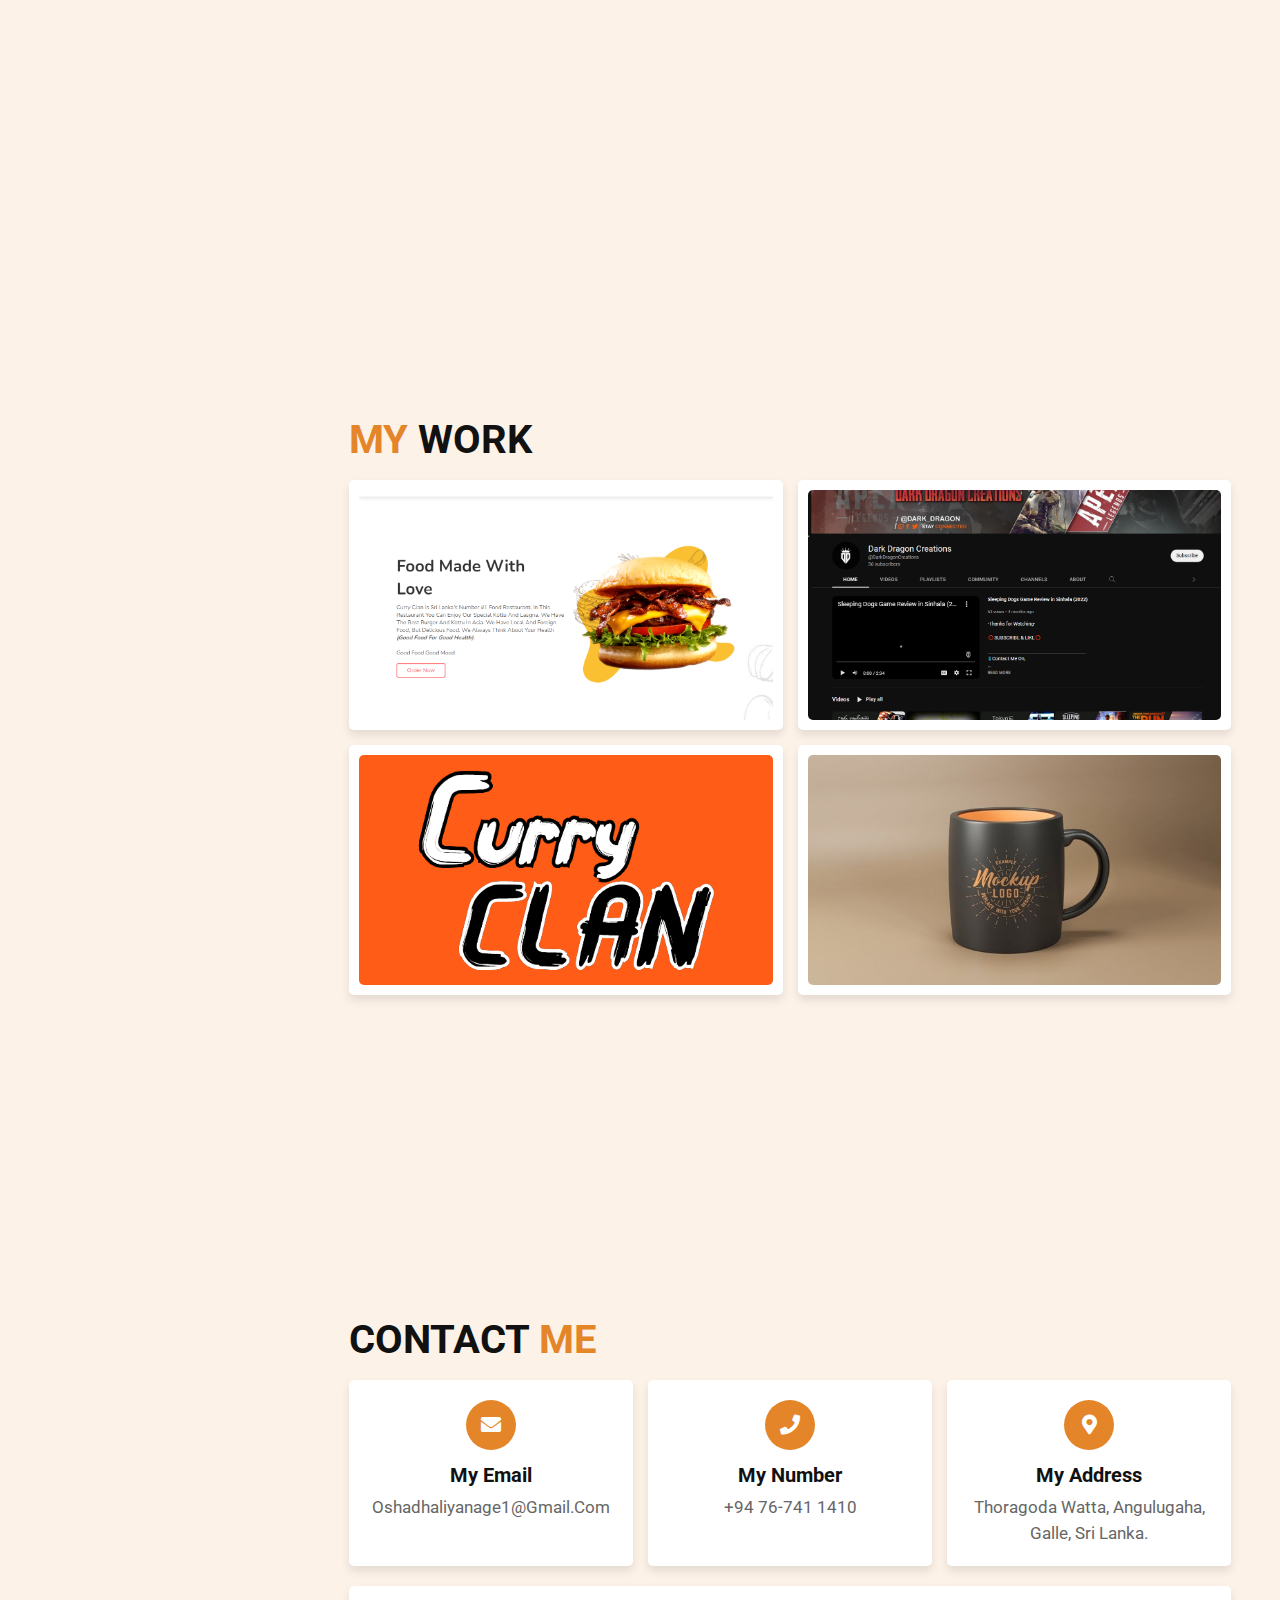
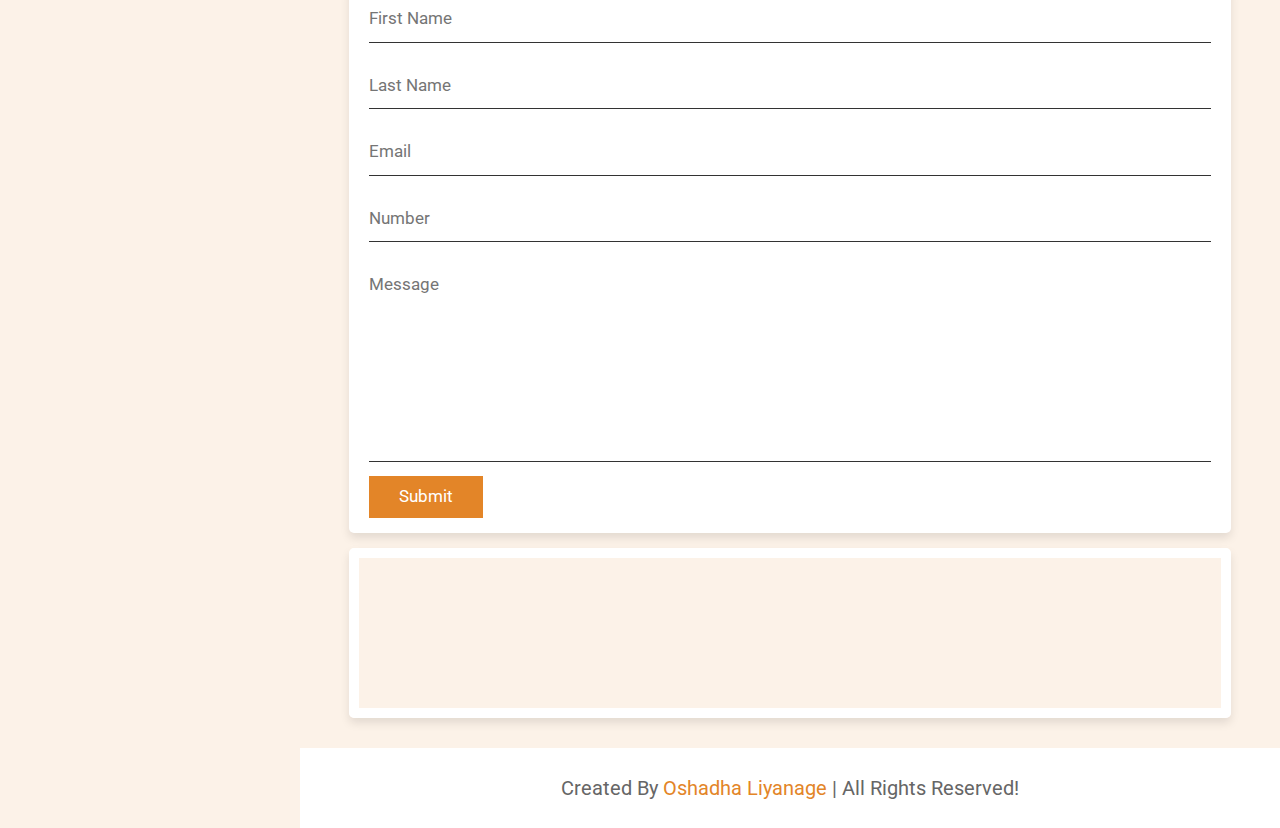
==== commit e3d3ec72: "Update index.html" ====
--- a/index.html
+++ b/index.html
@@ -38,6 +38,7 @@
         <a href="#service">service</a>
         <a href="#work">my work</a>
         <a href="#contact">contact</a>
+        <a href="../countdown/index.html">birthday</a>
     </nav>
 
     <div class="follow">
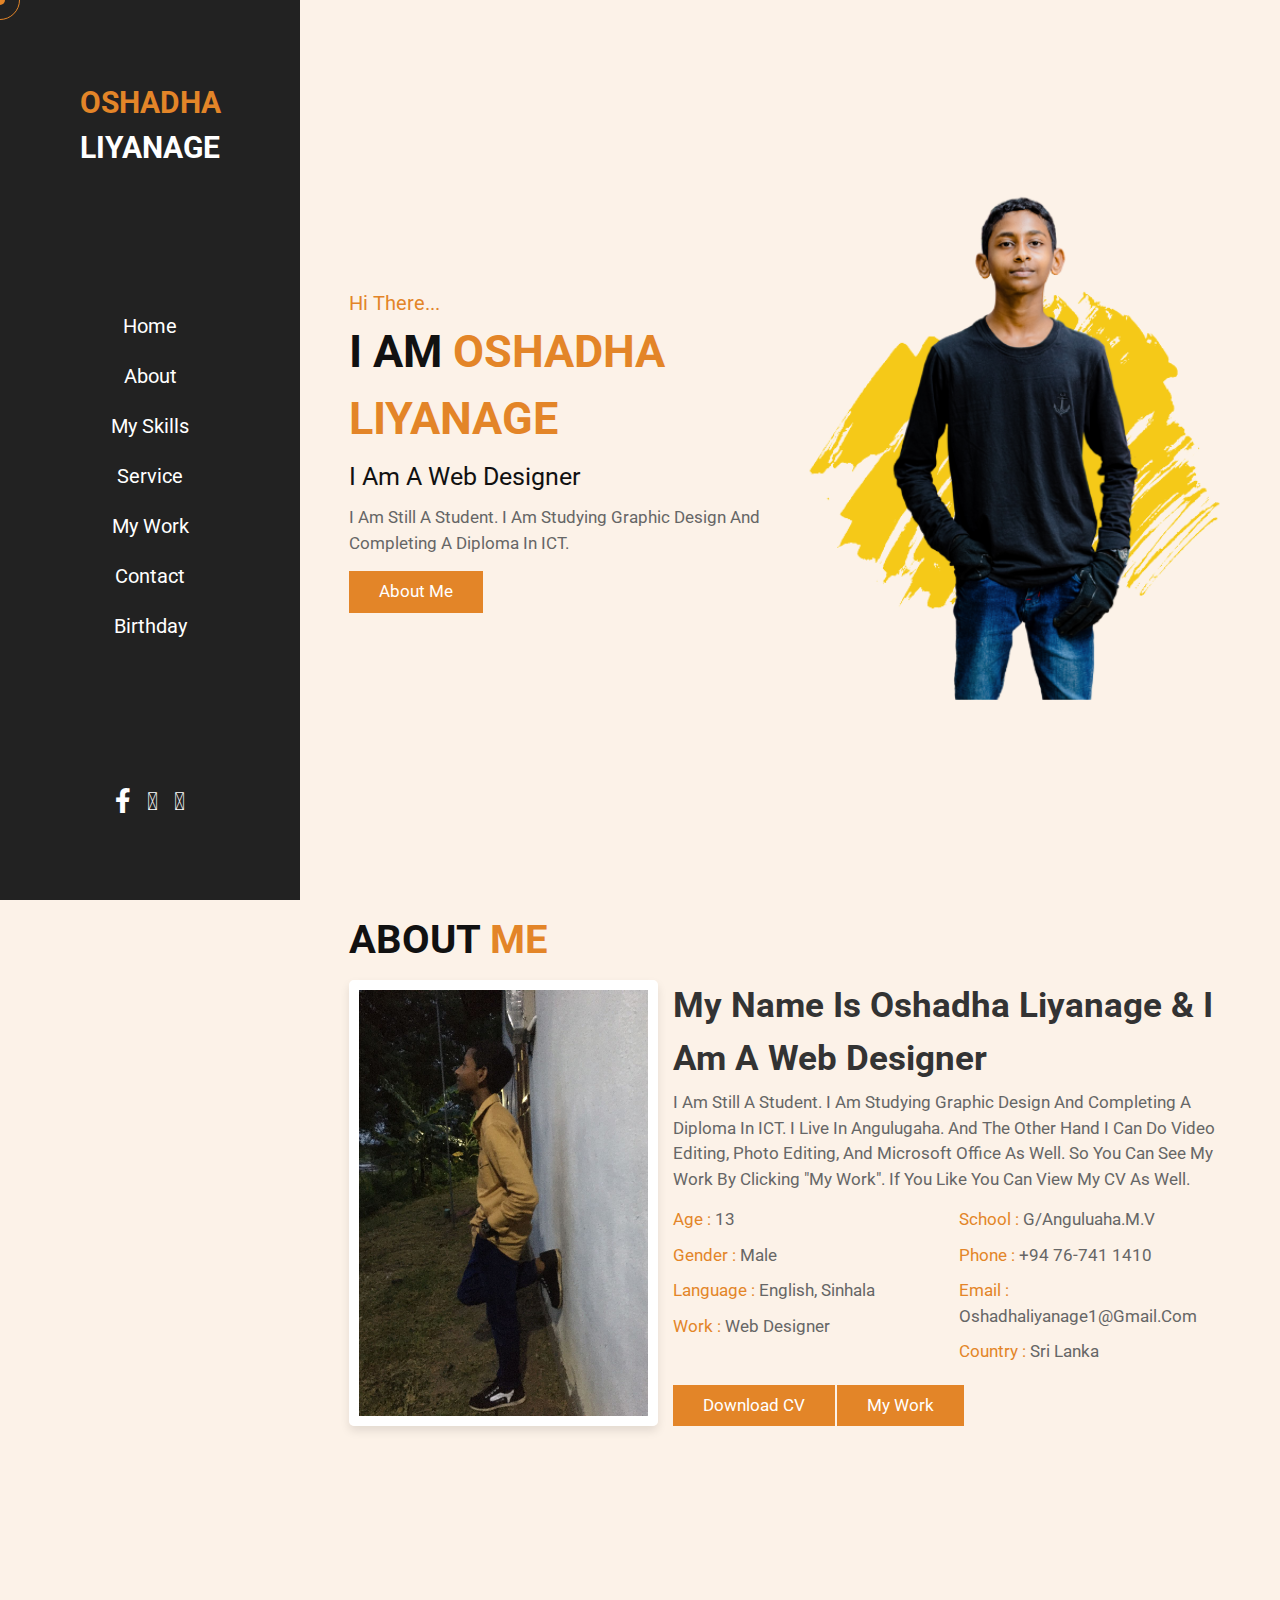
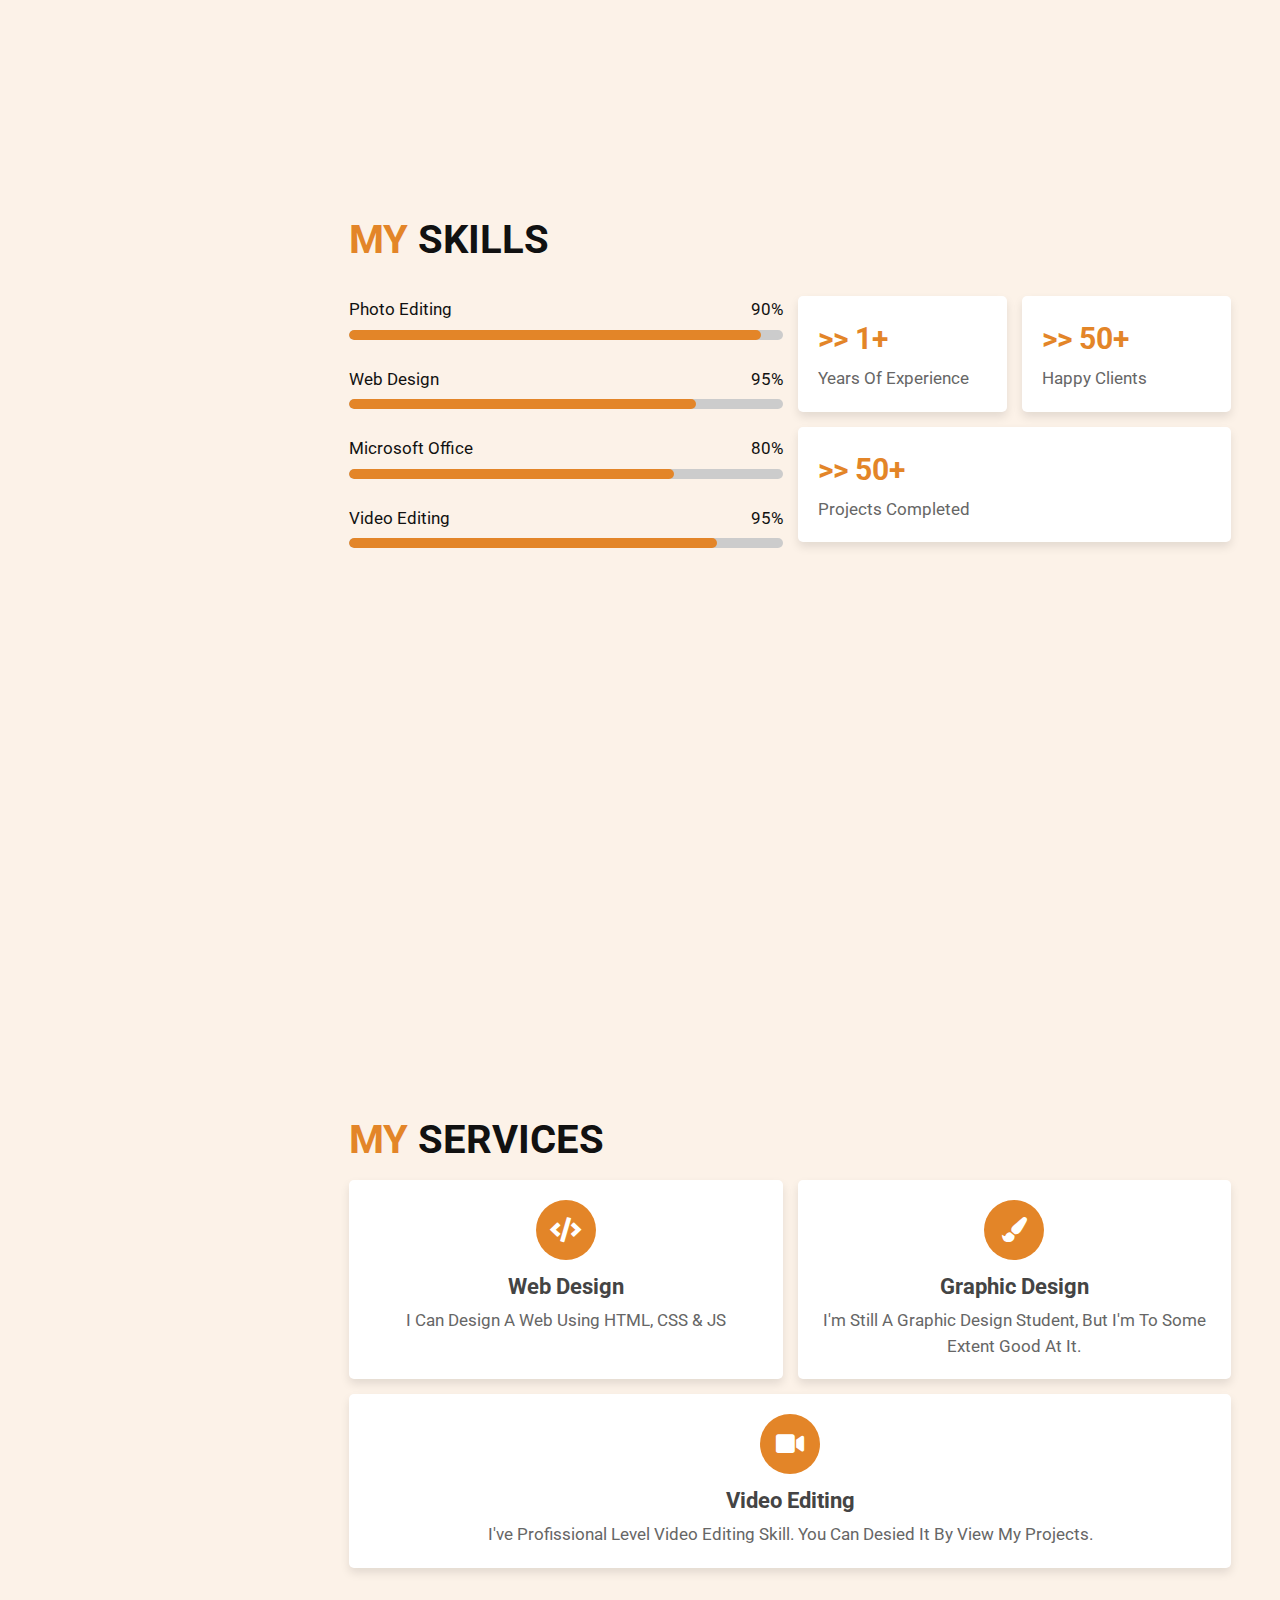
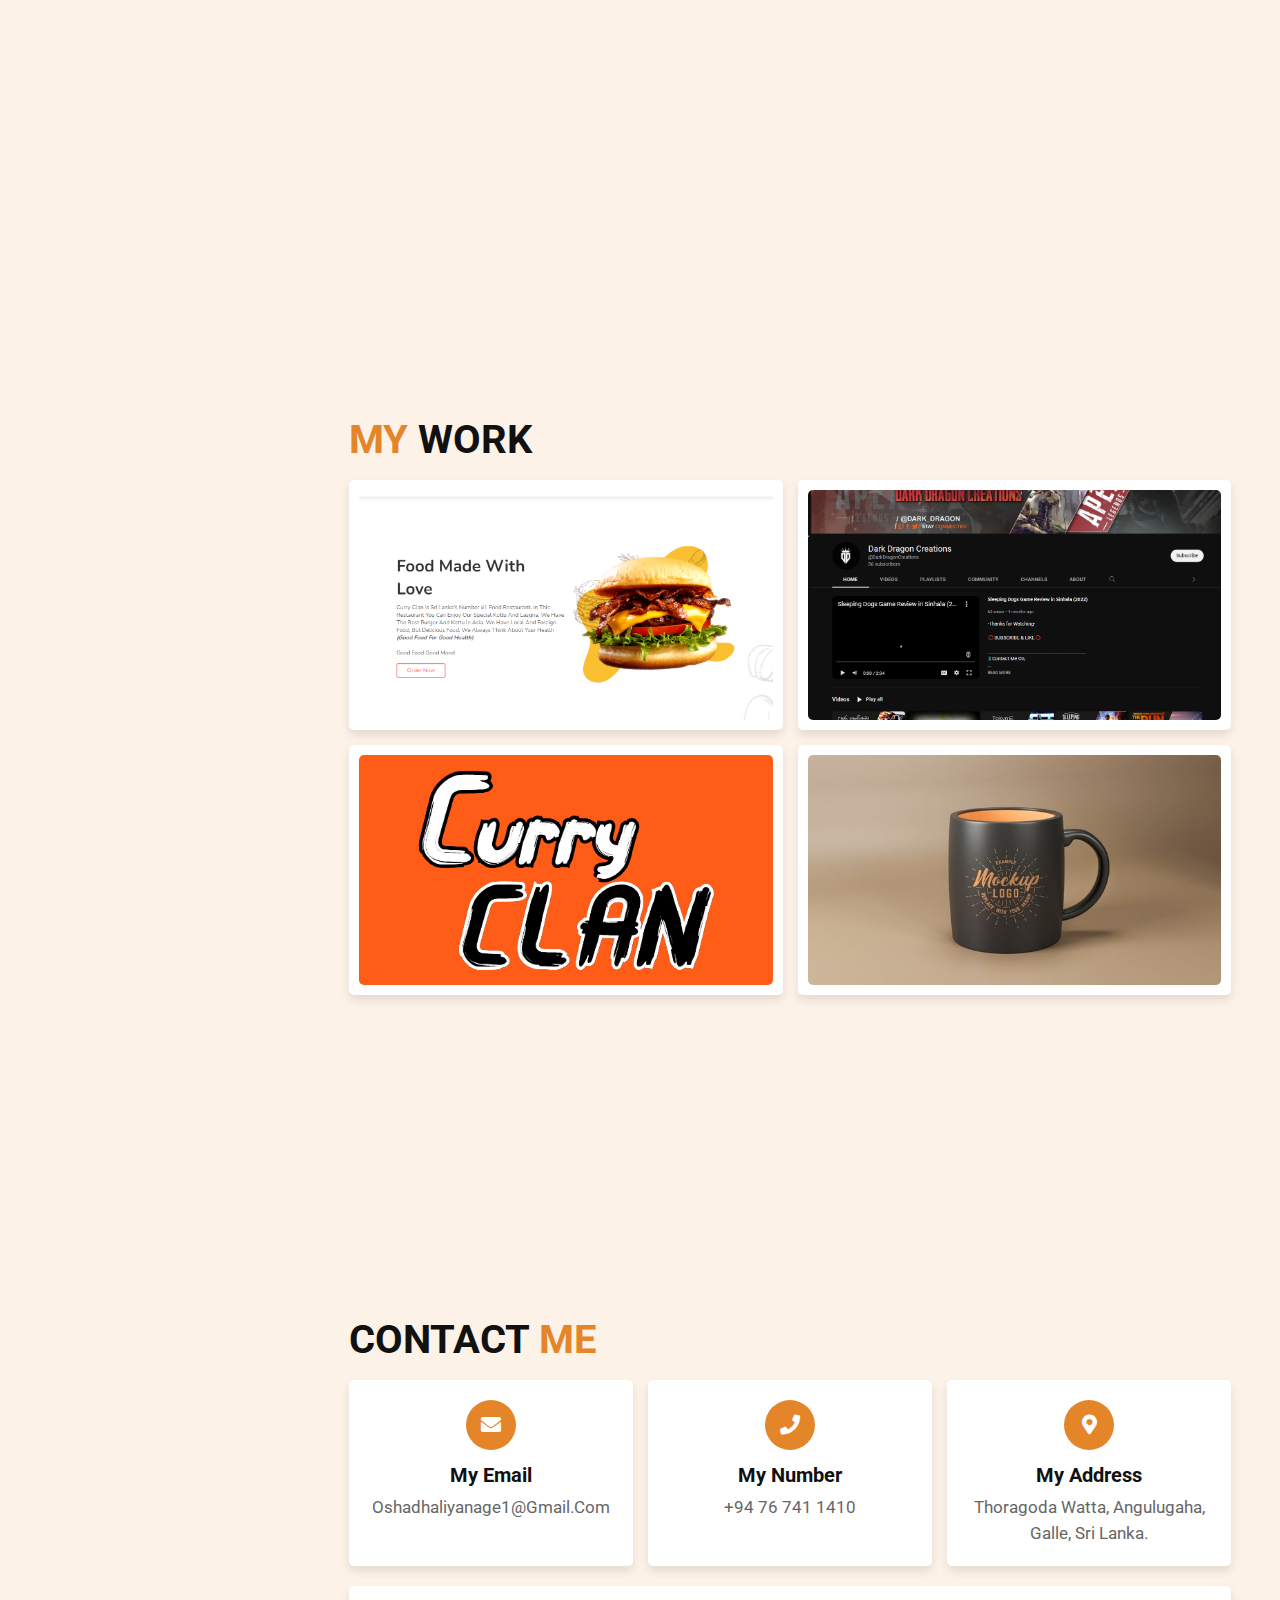
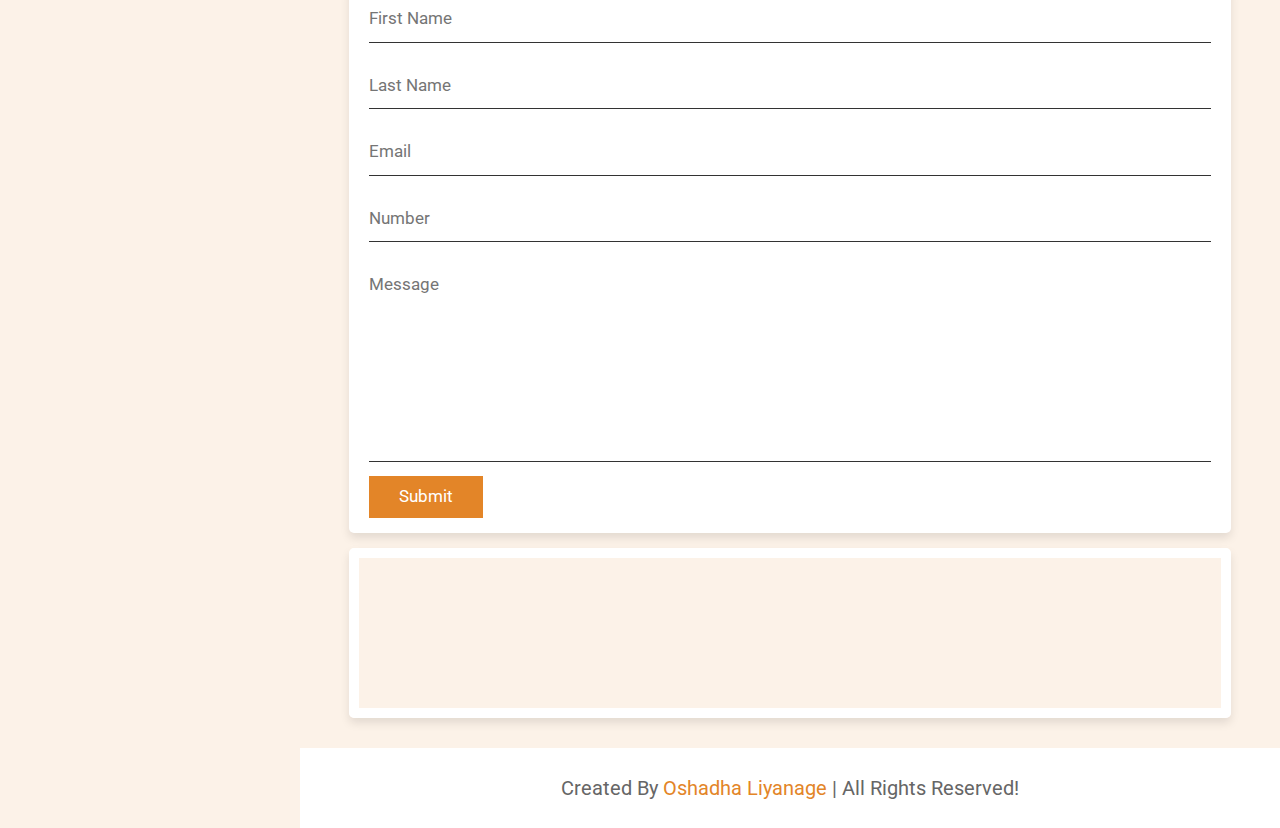
==== commit af184d20: "Update index.html" ====
--- a/index.html
+++ b/index.html
@@ -38,7 +38,7 @@
         <a href="#service">service</a>
         <a href="#work">my work</a>
         <a href="#contact">contact</a>
-        <a href="../countdown/index.html">birthday</a>
+        <a href="countdown/index.html">birthday</a>
     </nav>
 
     <div class="follow">
@@ -252,7 +252,7 @@
         <div class="icons">
             <i class="fas fa-phone"></i>
             <h3>my number</h3>
-            <p>+94 76-741 1410</p>
+            <p>+94 76 741 1410</p>
         </div>
 
         <div class="icons">
